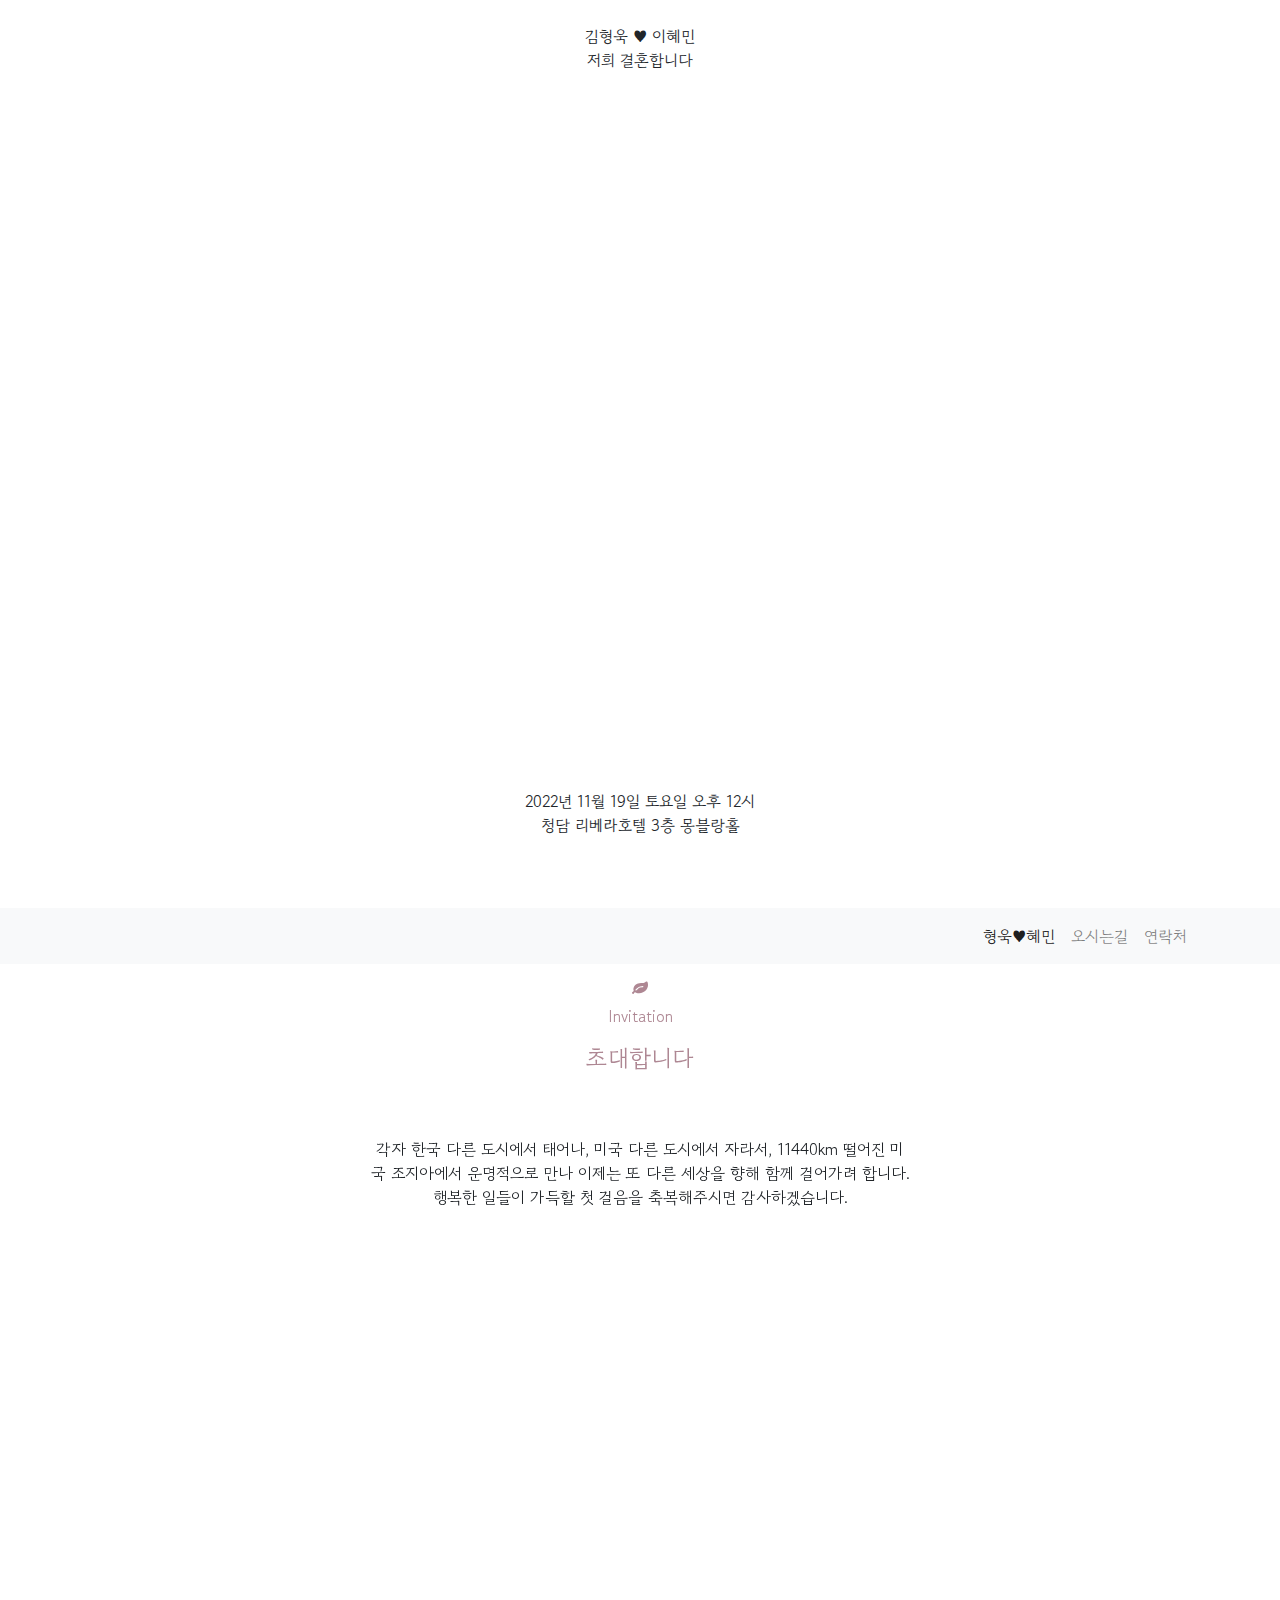
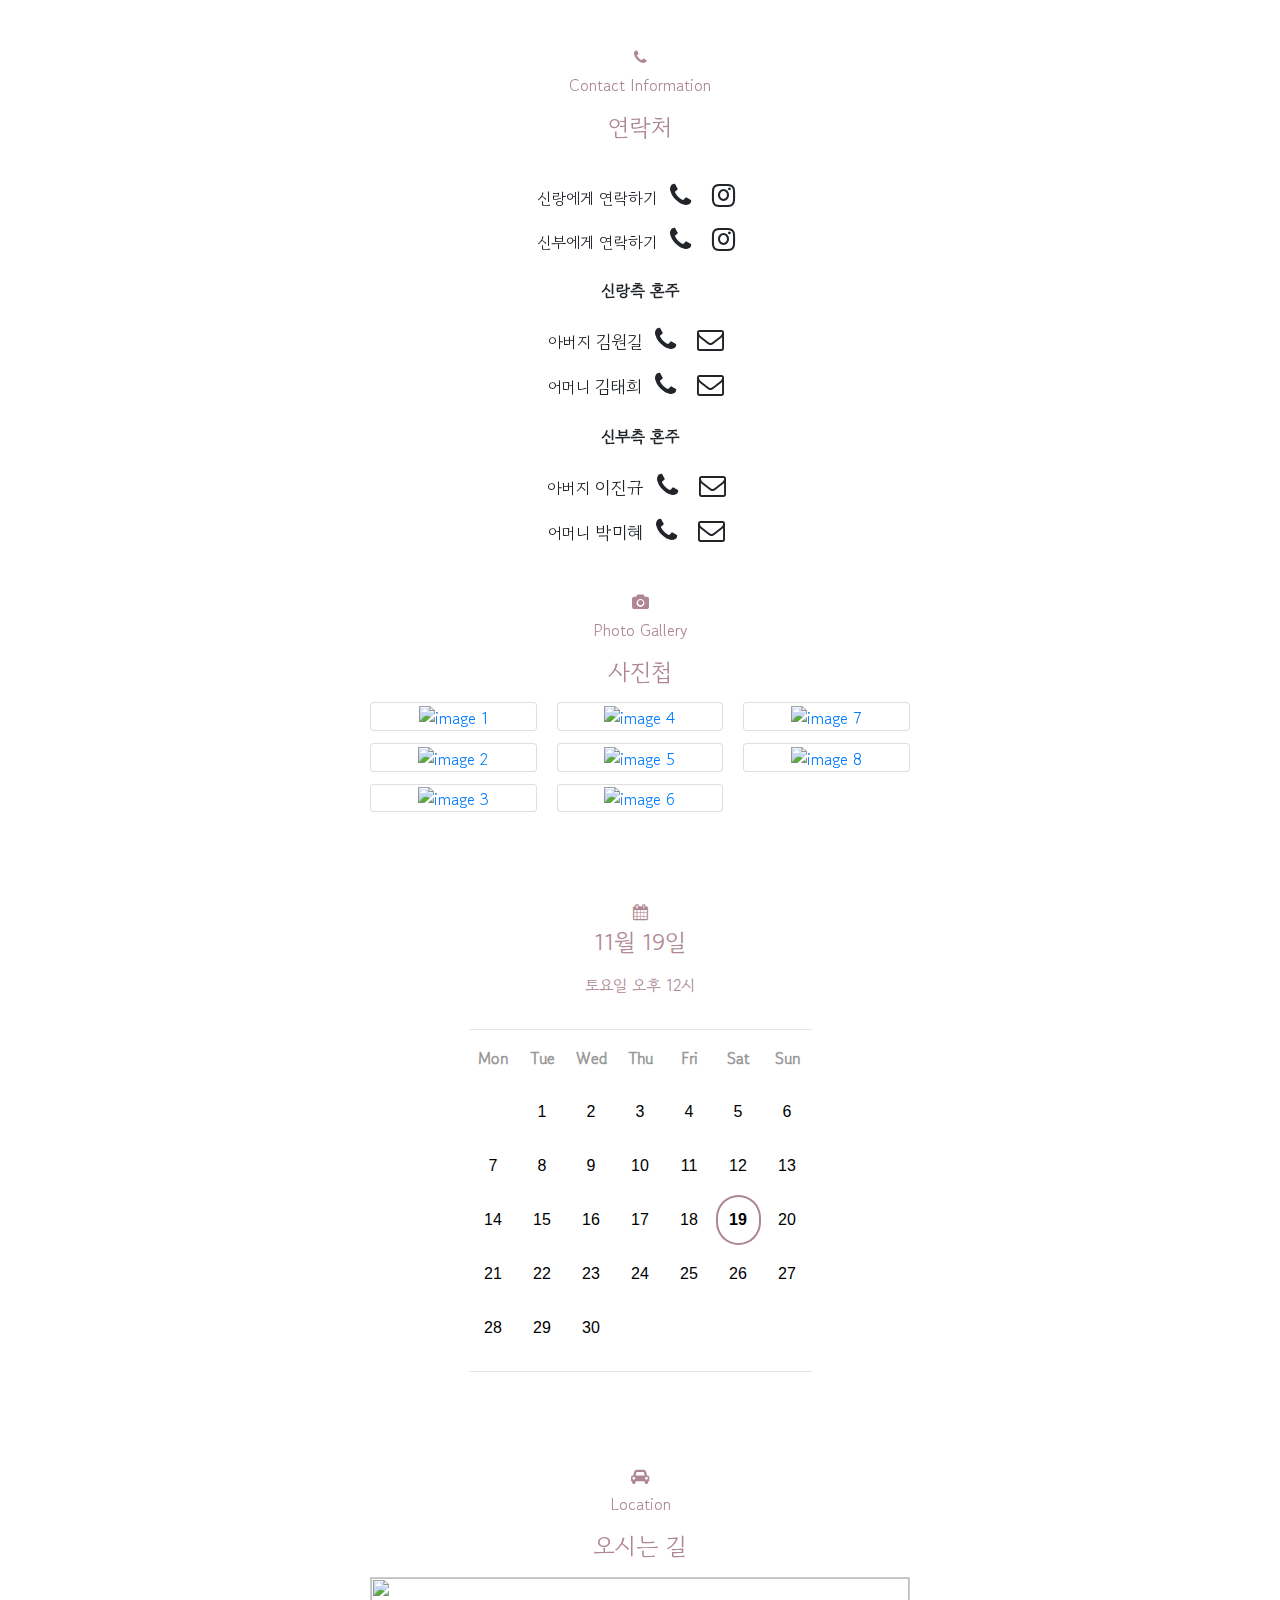
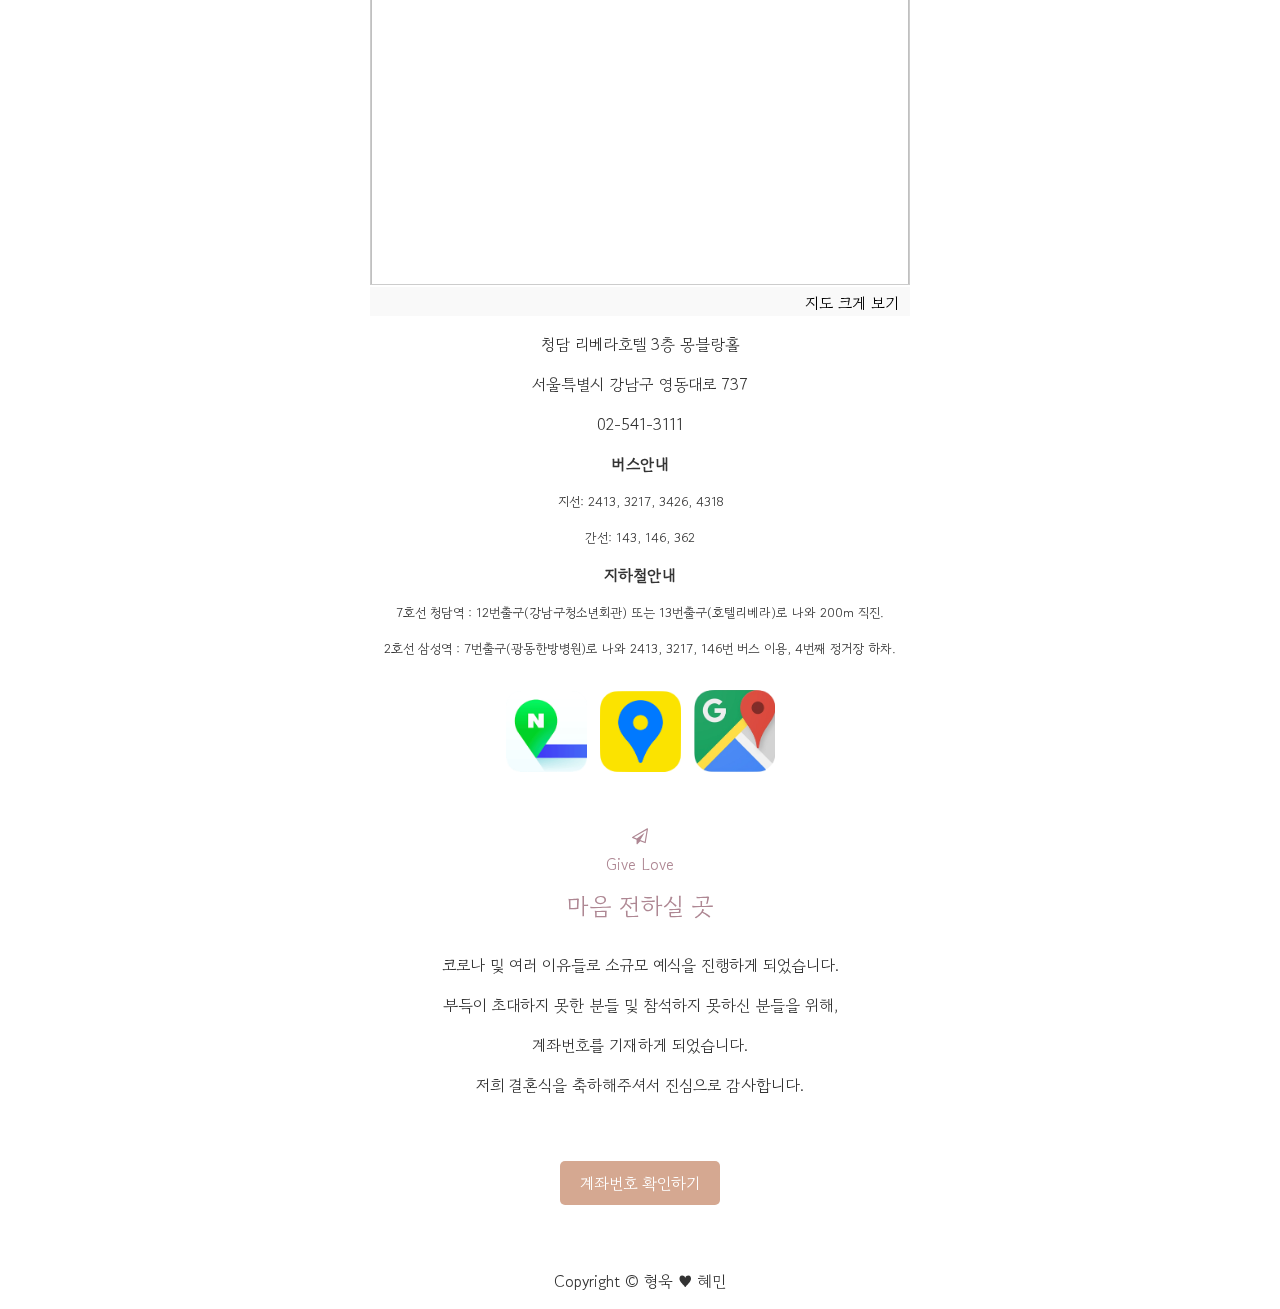
==== index.html @ 79302046 "Change http JQuery to secured JQuery" ====
<!DOCTYPE html>
<html lang="ko">
    <head>
        <meta charset="utf-8" />
        <meta name="viewport" content="width=device-width, initial-scale=1, shrink-to-fit=no" />
        <meta name="description" content="김형욱 이혜민 결혼식에 초대합니다" />
        <meta name="title" content="김형욱 ♥ 이혜민" />
        <title>형욱&혜민 결혼식</title>
        <link rel="stylesheet" href="https://cdn.jsdelivr.net/npm/bootstrap@4.3.1/dist/css/bootstrap.min.css" integrity="sha384-ggOyR0iXCbMQv3Xipma34MD+dH/1fQ784/j6cY/iJTQUOhcWr7x9JvoRxT2MZw1T" crossorigin="anonymous">
        <!-- Favicon-->
        <link rel="icon" type="image/x-icon" href="assets/410.jpg" />
        <!-- Core theme CSS (includes Bootstrap)-->
        <link href="css/styles.css" rel="stylesheet" />
        <link rel="preconnect" href="https://fonts.googleapis.com">
        <link rel="preconnect" href="https://fonts.gstatic.com" crossorigin>
        <link href="https://fonts.googleapis.com/css2?family=Gowun+Dodum&display=swap" rel="stylesheet">  
        <link rel="stylesheet" href="https://cdnjs.cloudflare.com/ajax/libs/font-awesome/4.7.0/css/font-awesome.min.css">  
    </head>
    <body>
        <div class="contentArea">
            <div id="mainPage">

                <div class="mainTextArea" id="top">
                    <div class="container textArea my-4">
                        <div class="row">
                            <div class="col-12">
                            김형욱 ♥ 이혜민
                            </div>
                            <div class="col-12">
                            저희 결혼합니다
                            </div>
                        </div>
                    </div>
                </div>    
                <header class="bg-image-full">

                </header>
                <div class="mainTextArea">
                    <div class="container textArea my-4">
                        <div class="row">
                        <div class="col-12">
                            2022년 11월 19일 토요일 오후 12시
                        </div>
                        <div class="col-12">
                            청담 리베라호텔 3층 몽블랑홀
                        </div>
                        </div>
                    </div>
                </div>

            </div>
            <!-- Content section-->
            <section class="section py-2">
                <div class="navBarArea">
                    <nav class="navbar navbar-right navbar-expand-lg navbar-light bg-light">
                        <div class="container">
                            <button class="navbar-toggler" type="button" data-bs-toggle="collapse" data-bs-target="#navbarSupportedContent" aria-controls="navbarSupportedContent" aria-expanded="false" aria-label="Toggle navigation"><span class="navbar-toggler-icon"></span></button>
                            <div class="collapse navbar-collapse justify-content-end" id="navbarSupportedContent">
                                <ul class="navbar-nav my-auto mb-lg-0">
                                    <li class="nav-item"><a class="nav-link active" aria-current="page" href="#top">형욱♥혜민</a></li>
                                    <li class="nav-item"><a class="nav-link" href="#mapArea">오시는길</a></li>
                                    <li class="nav-item"><a class="nav-link" href="#contact">연락처</a></li>
                                </ul>
                            </div>
                        </div>
                    </nav>
                </div>
                <div class="container my-2">
                    <div class="row justify-content-center">
                        <div class="col-lg-6">
                            <i class="fa fa-leaf title py-2" aria-hidden="true"></i>
                            <p class="title">Invitation</p>
                            <h4 class="title pb-2">초대합니다</h4>
                            <p class="mb-0 py-5">각자 한국 다른 도시에서 태어나, 미국 다른 도시에서 자라서, 11440km 떨어진 미국 조지아에서 운명적으로 만나 이제는 또 다른 세상을 향해 함께 걸어가려 합니다. 행복한 일들이 가득할 첫 걸음을 축복해주시면 감사하겠습니다.</p>
                        </div>
                    </div>
                </div>
            </section>
            <!-- Image element - set the background image for the header in the line below-->
            <div class="py-3 bg-image-full bg-images" style="background-image: url('assets/혜민+형욱-197.jpg')">
                <!-- Put anything you want here! The spacer below with inline CSS is just for demo purposes!-->
                <div style="height: 20rem"></div>
            </div>

            <!-- Content section-->
            <section class="section py-2">
                <div class="container photo-gallery my-2">
                    <div class="row justify-content-center">
                        <div class="col-lg-6" id="contact">
                            <i class="fa fa-phone title py-2" aria-hidden="true"></i>
                            <p class="title">Contact Information</p>
                            <h4 class="title pb-4">연락처</h4>
                            <p class="mb-0 py-2">신랑에게 연락하기 <i class="fa fa-phone px-2" style="font-size:27px;color:#212529"></i> <a href="https://www.instagram.com/hukim93"><i class="fa fa-instagram px-2" style="font-size:27px;color:#212529"></i></a></p>
                            <p class="mb-0 py-2">신부에게 연락하기 <a href="tel:01097455879"><i class="fa fa-phone px-2" style="font-size:27px;color:#212529"></i></a> <a href="https://www.instagram.com/minimin_lee/"><i class="fa fa-instagram px-2" style="font-size:27px;color:#212529"></i></a></p>
                            <p class="mb-0 py-3 parent_title">신랑측 혼주</p>
                            <p class="mb-0 py-2">아버지 <span class="parent">김원길</span> <a href="tel:"><i class="fa fa-phone px-2" style="font-size:27px;color:#212529"></i></a> <a href=""><i class="fa fa-envelope-o px-2" style="font-size:27px;color:#212529"></i></a></p>
                            <p class="mb-0 py-2">어머니 <span class="parent">김태희</span> <a href="tel:"><i class="fa fa-phone px-2" style="font-size:27px;color:#212529"></i></a> <a href=""><i class="fa fa-envelope-o px-2" style="font-size:27px;color:#212529"></i></a></p>
                            <p class="mb-0 py-3 parent_title">신부측 혼주</p>
                            <p class="mb-0 py-2">아버지 <span class="parent">이진규</span> <a href="tel:01085105876"><i class="fa fa-phone px-2" style="font-size:27px;color:#212529"></i></a> <a href="sms:01085105876"><i class="fa fa-envelope-o px-2" style="font-size:27px;color:#212529"></i></a></p>
                            <p class="mb-0 py-2">어머니 <span class="parent">박미혜</span> <a href="tel:01059175879"><i class="fa fa-phone px-2" style="font-size:27px;color:#212529"></i></a> <a href="sms:01059175879"><i class="fa fa-envelope-o px-2" style="font-size:27px;color:#212529"></i></a></p>
                        </div>
                    </div>
                </div>
            </section>

            <!-- Content section-->
            <section class="section py-2">
                <div class="container photo-gallery my-2">
                    <div class="row justify-content-center">
                        <div class="col-lg-6">
                            <i class="fa fa-camera title py-2" aria-hidden="true"></i>
                            <p class="title">Photo Gallery</p>
                            <h4 class="title pb-2">사진첩</h4>
                            <div class="gallery">
                                <a href="photo-gallery.html">
                                <div class="card-columns">
                                    <div class="card">
                                        <img alt="image 1" class="img-fluid" src="assets/혜민+형욱-7.jpg">
                                    </div>
                                    <div class="card">
                                        <img alt="image 2" class="img-fluid" src="assets/혜민+형욱-71.jpg">
                                    </div>
                                    <div class="card">
                                        <img alt="image 3" class="img-fluid" src="assets/혜민+형욱-83.jpg">
                                    </div>
                                    <div class="card">
                                        <img alt="image 4" class="img-fluid" src="assets/혜민+형욱-145.jpg">
                                    </div>
                                    <div class="card">
                                        <img alt="image 5" class="img-fluid" src="assets/혜민+형욱-170.jpg">
                                    </div>
                                    <div class="card">
                                        <img alt="image 6" class="img-fluid" src="assets/혜민+형욱-171.jpg">
                                    </div>
                                    <div class="card">
                                        <img alt="image 7" class="img-fluid" src="assets/혜민+형욱-215.jpg">
                                    </div>
                                    <div class="card">
                                        <img alt="image 8" class="img-fluid" src="assets/231.jpg">
                                    </div>
                                </div>
                                </a>
                                
                            </div>
                        </div>
                    </div>
                </div>
            </section>

            <!-- Calendar section-->
            <section class="calendarArea py-5">
                    <div class="container my-2">
                        <div class="row justify-content-center">
                        <div class="calendar">
                            <i class="fa fa-calendar title py-2" aria-hidden="true"></i>
                            <h4 class="title pb-2">11월 19일</h4>
                            <p class="title">토요일 오후 12시</p>
                            <hr class="calendarLine">
                            <div class="days">
                            <span>Mon</span>
                            <span>Tue</span>
                            <span>Wed</span>
                            <span>Thu</span>
                            <span>Fri</span>
                            <span>Sat</span>
                            <span>Sun</span>
                            </div>
                            <div class="dates">
                                <button>
                                <time>1</time>
                                </button>
                                <button>
                                <time>2</time>
                                </button>
                                <button>
                                <time>3</time>
                                </button>
                                <button>
                                <time>4</time>
                                </button>
                                <button>
                                <time>5</time>
                                </button>
                                <button>
                                <time>6</time>
                                </button>
                                <button>
                                <time>7</time>
                                </button>
                                <button>
                                <time>8</time>
                                </button>
                                <button>
                                <time>9</time>
                                </button>
                                <button>
                                <time>10</time>
                                </button>
                                <button>
                                <time>11</time>
                                </button>
                                <button>
                                <time>12</time>
                                </button>
                                <button>
                                <time>13</time>
                                </button>
                                <button>
                                <time>14</time>
                                </button>
                                <button>
                                <time>15</time>
                                </button>
                                <button>
                                <time>16</time>
                                </button>
                                <button>
                                <time>17</time>
                                </button>
                                <button>
                                <time>18</time>
                                </button>
                                <button  class="today">
                                <time>19</time>
                                </button>
                                <button>
                                <time>20</time>
                                </button>
                                <button>
                                <time>21</time>
                                </button>
                                <button>
                                <time>22</time>
                                </button>
                                <button>
                                <time>23</time>
                                </button>
                                <button>
                                <time>24</time>
                                </button>
                                <button>
                                <time>25</time>
                                </button>
                                <button>
                                <time>26</time>
                                </button>
                                <button>
                                <time>27</time>
                                </button>
                                <button>
                                <time>28</time>
                                </button>
                                <button>
                                <time>29</time>
                                </button>
                                <button>
                                <time>30</time>
                                </button>
                            </div>
                            <hr class="calendarLine">
                        </div>
                        </div>
                    </div>
            </section>
            
            <!-- Content section-->
            <section class="section py-2 ">
                <div class="container my-2">
                    <div class="row justify-content-center">
                        <div class="col-lg-6" id="mapArea">
                            <i class="fa fa-car title py-2" aria-hidden="true"></i>
                            <p class="title">Location</p>
                            <h4 class="title pb-2">오시는 길</h4>
                            <div class="mapdiv">
                                <div style="height: 310px;">
                                    <a href="https://map.kakao.com/?urlX=511992.0&amp;urlY=1117891.0&amp;itemId=10348068&amp;q=%ED%98%B8%ED%85%94%EB%A6%AC%EB%B2%A0%EB%9D%BC%20%EC%B2%AD%EB%8B%B4&amp;srcid=10348068&amp;map_type=TYPE_MAP&amp;from=roughmap" target="_blank">
                                        <img class="map" src="http://t1.daumcdn.net/roughmap/imgmap/24cfe9cd19fd560880abf76f6d8ce341940f4041d22654ddebc75c626746fe95">
                                    </a>
                                </div>
                                <div style="overflow: hidden; padding: 7px 11px; background-color: rgb(249, 249, 249);">
                                    <div style="float: right; position: relative; top: 1px;">
                                        <span style="width: 1px;padding: 0;margin: 0 8px 0 9px;height: 11px;vertical-align: top;position: relative;top: 2px;float: left;"></span>
                                        <a target="_blank" href="https://map.kakao.com/?from=roughmap&amp;eName=%ED%98%B8%ED%85%94%EB%A6%AC%EB%B2%A0%EB%9D%BC%20%EC%B2%AD%EB%8B%B4&amp;eX=511992.0&amp;eY=1117891.0" style="float:left;height:15px;padding-top:1px;line-height:15px;color:#000;text-decoration: none;">
                                            지도 크게 보기
                                        </a>
                                    </div>
                                </div>
                                <div class="transportationArea py-3">
                                    <p>청담 리베라호텔 3층 몽블랑홀</p>
                                    <p>서울특별시 강남구 영동대로 737</p>
                                    <p>02-541-3111</p>

                                    <p class="transportationTitle">버스안내</p>
                                    <p class="transportation">지선: 2413, 3217, 3426, 4318</p>
                                    <p class="transportation">간선: 143, 146, 362</p>
                                    
                                    <p class="transportationTitle">지하철안내</p>
                                    <p class="transportation">7호선 청담역 : 12번출구(강남구청소년회관) 또는 13번출구(호텔리베라)로 나와 200m 직진.</p>
                                    <p class="transportation">2호선 삼성역 : 7번출구(광동한방병원)로 나와 2413, 3217, 146번 버스 이용, 4번째 정거장 하차.</p>
                                </div>
                                <div class="maplinks pb-5">
                                    <a href="https://naver.me/GZAjSd5X">
                                        <img alt="naver-map" class="map-icon" src="assets/naverIcon.png">
                                    </a>
                                    <a href="http://kko.to/m9m5PxoK9">
                                        <img alt="kakao-map" class="map-icon" src="assets/kakaoIcon.png">
                                    </a>
                                    <a href="https://goo.gl/maps/YvJw9wVMfne46gWM7">
                                        <img alt="google-map" class="map-icon" src="assets/googleIcon.png">
                                    </a>
                                </div>

                                <div class="col-lg-12">
                                    <i class="fa fa-send-o title py-2" aria-hidden="true"></i>
                                    <p class="title">Give Love</p>
                                    <h4 class="title pb-4">마음 전하실 곳</h4>
                                    <p>코로나 및 여러 이유들로 소규모 예식을 진행하게 되었습니다.</p>
                                    <p>부득이 초대하지 못한 분들 및 참석하지 못하신 분들을 위해,</p>
                                    <p>계좌번호를 기재하게 되었습니다.</p>
                                    <p>저희 결혼식을 축하해주셔서 진심으로 감사합니다.</p>
                                    <button class="sendButton my-5" id="btn_toggle">계좌번호 확인하기</button>
                                    <div class="accounts py-3" id="divToggle" style="display: none;">
                                        <p>신랑 신부측</p>
                                        <p>농협 3020642167271 이혜민 <button onclick="copyFunction1()" class="copy">복사하기</button></p>
                                        <p>신랑측 부모님</p>
                                        <p>은행 123458790 김태희 <button onclick="copyFunction2()" class="copy">복사하기</button></p>
                                        <p>신부측 부모님</p>
                                        <p>농협 3565917591703 이진규 (박미혜) <button onclick="copyFunction3()" class="copy">복사하기</button></p>
                                    </div>
                                    <div class="footer">
                                        <p class="m-0 text-center py-3">Copyright &copy; 형욱 ♥ 혜민 </p>
                                    </div>
                                </div>
                            </div>
                        </div>
                    </div>
                </div>


            </section>
        <!-- Bootstrap core JS-->
        <script src="https://cdn.jsdelivr.net/npm/bootstrap@5.1.3/dist/js/bootstrap.bundle.min.js"></script>
        <script type="text/javascript" src="https://ajax.googleapis.com/ajax/libs/jquery/1.7.1/jquery.min.js"></script>
        <!-- Core theme JS-->
        <script src="js/scripts.js"></script>
    </body>
</html>
---- css/styles.css ----
body{
    font-family: 'Gowun Dodum', sans-serif;
}

header {
    background-image: url('../assets/혜민+형욱-182.jpg');
    background-repeat: no-repeat;
    background-position: center;
    background-size: cover;
    height: 70vh;
}

.bg-images{
    background-repeat: no-repeat;
    background-position: center;
    background-size: contain;
}

.navbar {
    width: 100%;
    position: sticky;
    top: 0px;
}

.mainTextArea {
    width: 100%;
    height: 15vh;
    background-color: white;
    text-align: center;
    overflow: auto;
}

.section{
    text-align: center;
    position: relative;
}

.title{
    color:#AE8793;
    text-align: center;
}

.calendar{
    display:inline-grid;
    justify-content:center;
    align-items:center;
    background:#fff;
    border-radius:5px;
    margin-right: 5%;
    margin-left: 5%;
}

.calendarLine{
    width: 100%;;
}

.month{
    display:flex;
    justify-content:space-between;
    align-items:center;
    margin-bottom:20px;
    font-weight:300;
    
}

.days{
    display: grid;
    justify-content:center;
    align-items:center;
    grid-template-columns: repeat(7, 1fr);
    color:#999;
    font-weight:600;
    margin-bottom:15px;
    
}

.days span{
      justify-self:center;
      align-self:center;
      text-align:center;
      width: 5vh;
}

.dates{
    display:grid;
    grid-template-columns: repeat(7, 1fr);
}

.dates button{
    width: 5vh;
    outline:0;
    border:0;
    background:transparent;
    font-family: 'Montserrat', sans-serif;
    justify-self:center;
    align-self:center;
    height:50px;
    border-radius:50px;
    margin:2px;
    transition-duration:.2s;        
}

.dates button:first-child{
    grid-column:2;
}

.today{
    box-shadow:inset 0px 0px 0px 2px #ae8793;
    font-weight:600;
}

.mapdiv{
    font-weight:400; 
    width:100%; 
    height:342px; 
    color:#333; 
}

.map{
    width:100%; 
    height: 308px; 
    border:1px solid #ccc;
}

.transportationTitle{
    font-weight: 600;
}

.transportation{
    font-size: small;
}

.map-icon{
    width: 15%;
    height: auto;
    margin-left: 4px;
    margin-right:4px;
}

.parent_title{
    font-weight: 600;
}
.parent{
    font-size: 18px !important;
}

.sendButton{
    padding: 10px 20px;
    border: 0px;
    border-radius: 5px;
    background: rgb(213, 168, 145);
    display: inline-block;
    color: rgb(255, 255, 255);
    text-align: center;
}

.copy{
    padding: 5px 10px;
    font-size: 0.7rem;
    border: 0px;
    border-radius: 5px;
    background: rgb(206, 206, 206);
    display: inline-block;
    color: rgb(255, 255, 255);
    text-align: left;
}
.footer {
    bottom: 0;
    width: 100%;
    height: 1rem; 
    color: #333;
} 

@media only screen and (max-width: 400px) {
    .nav-item {
        font-size: 0.9rem;
    }
}

@media only screen and (max-width: 576px) {
    .card-columns {
        column-count: 1;
    }
}

@media only screen and (max-width:992px) {
    .card-columns {
        column-count: 2;
    }
}
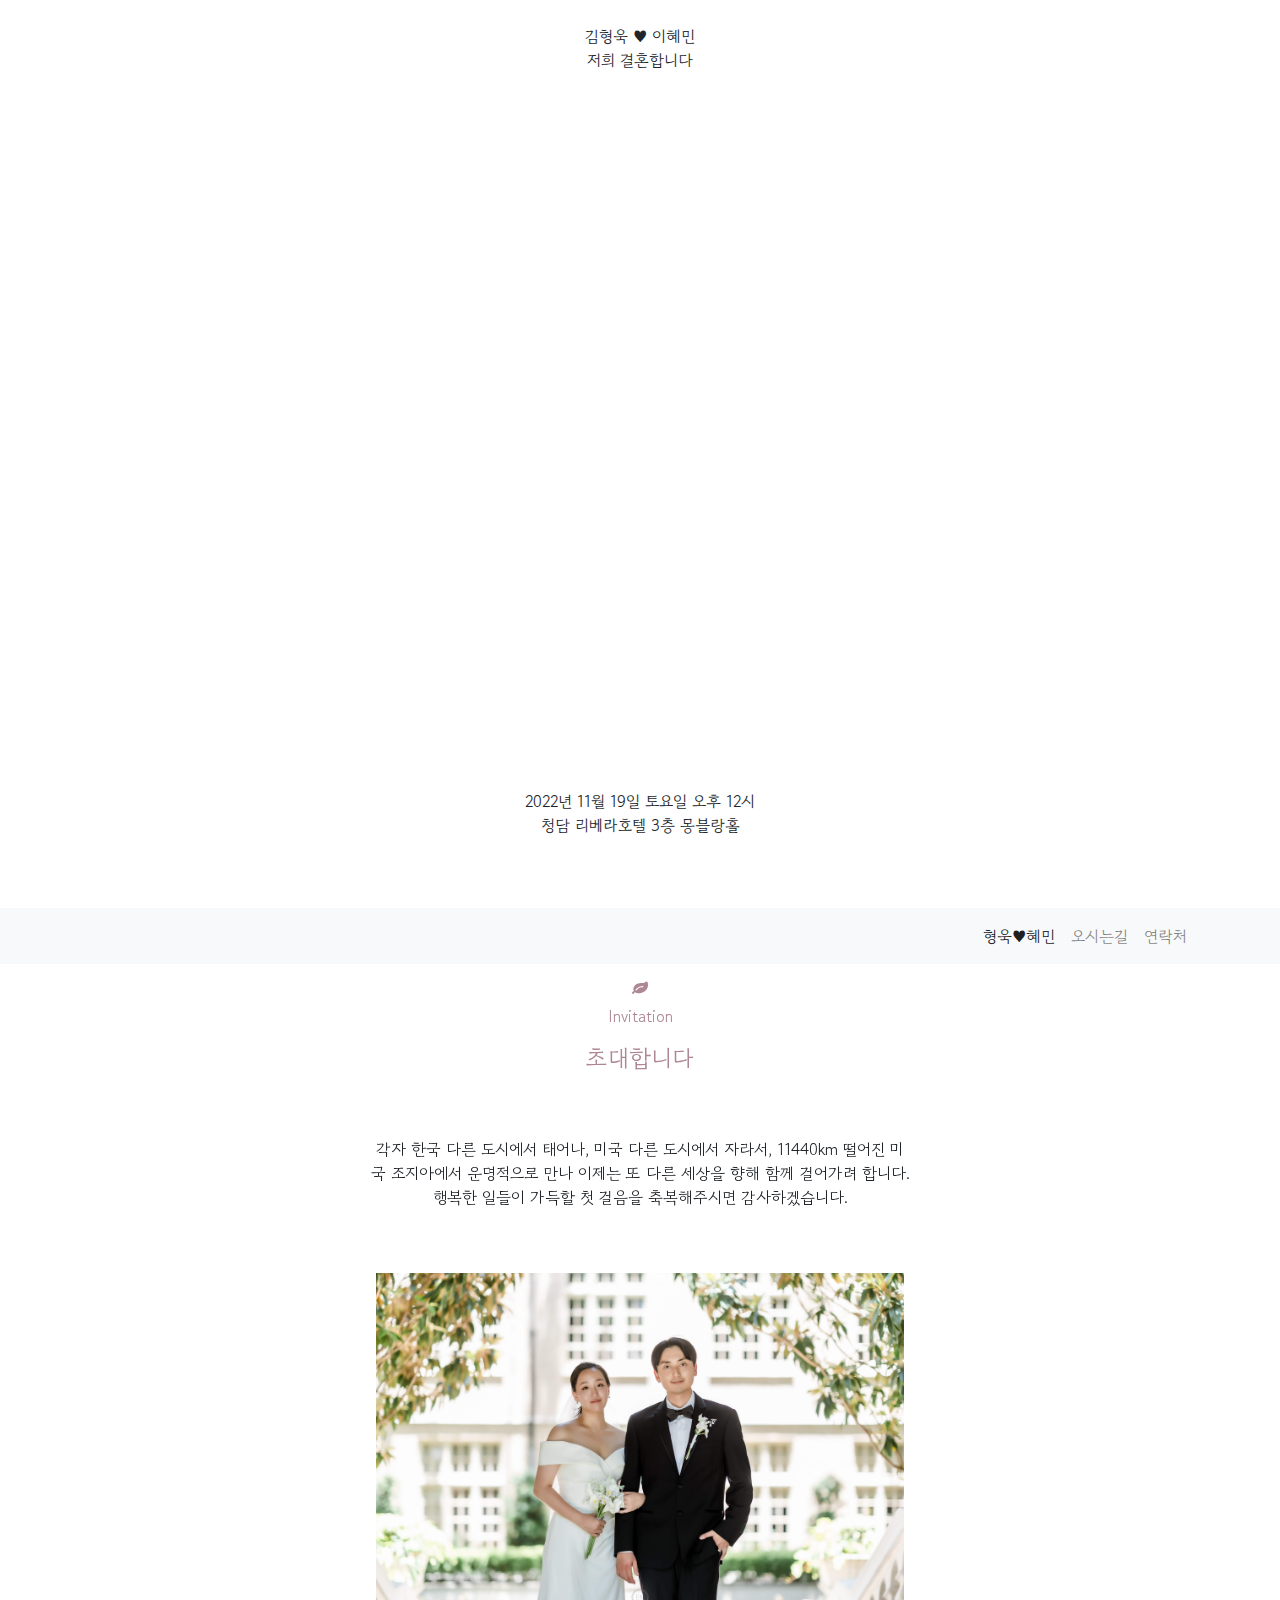
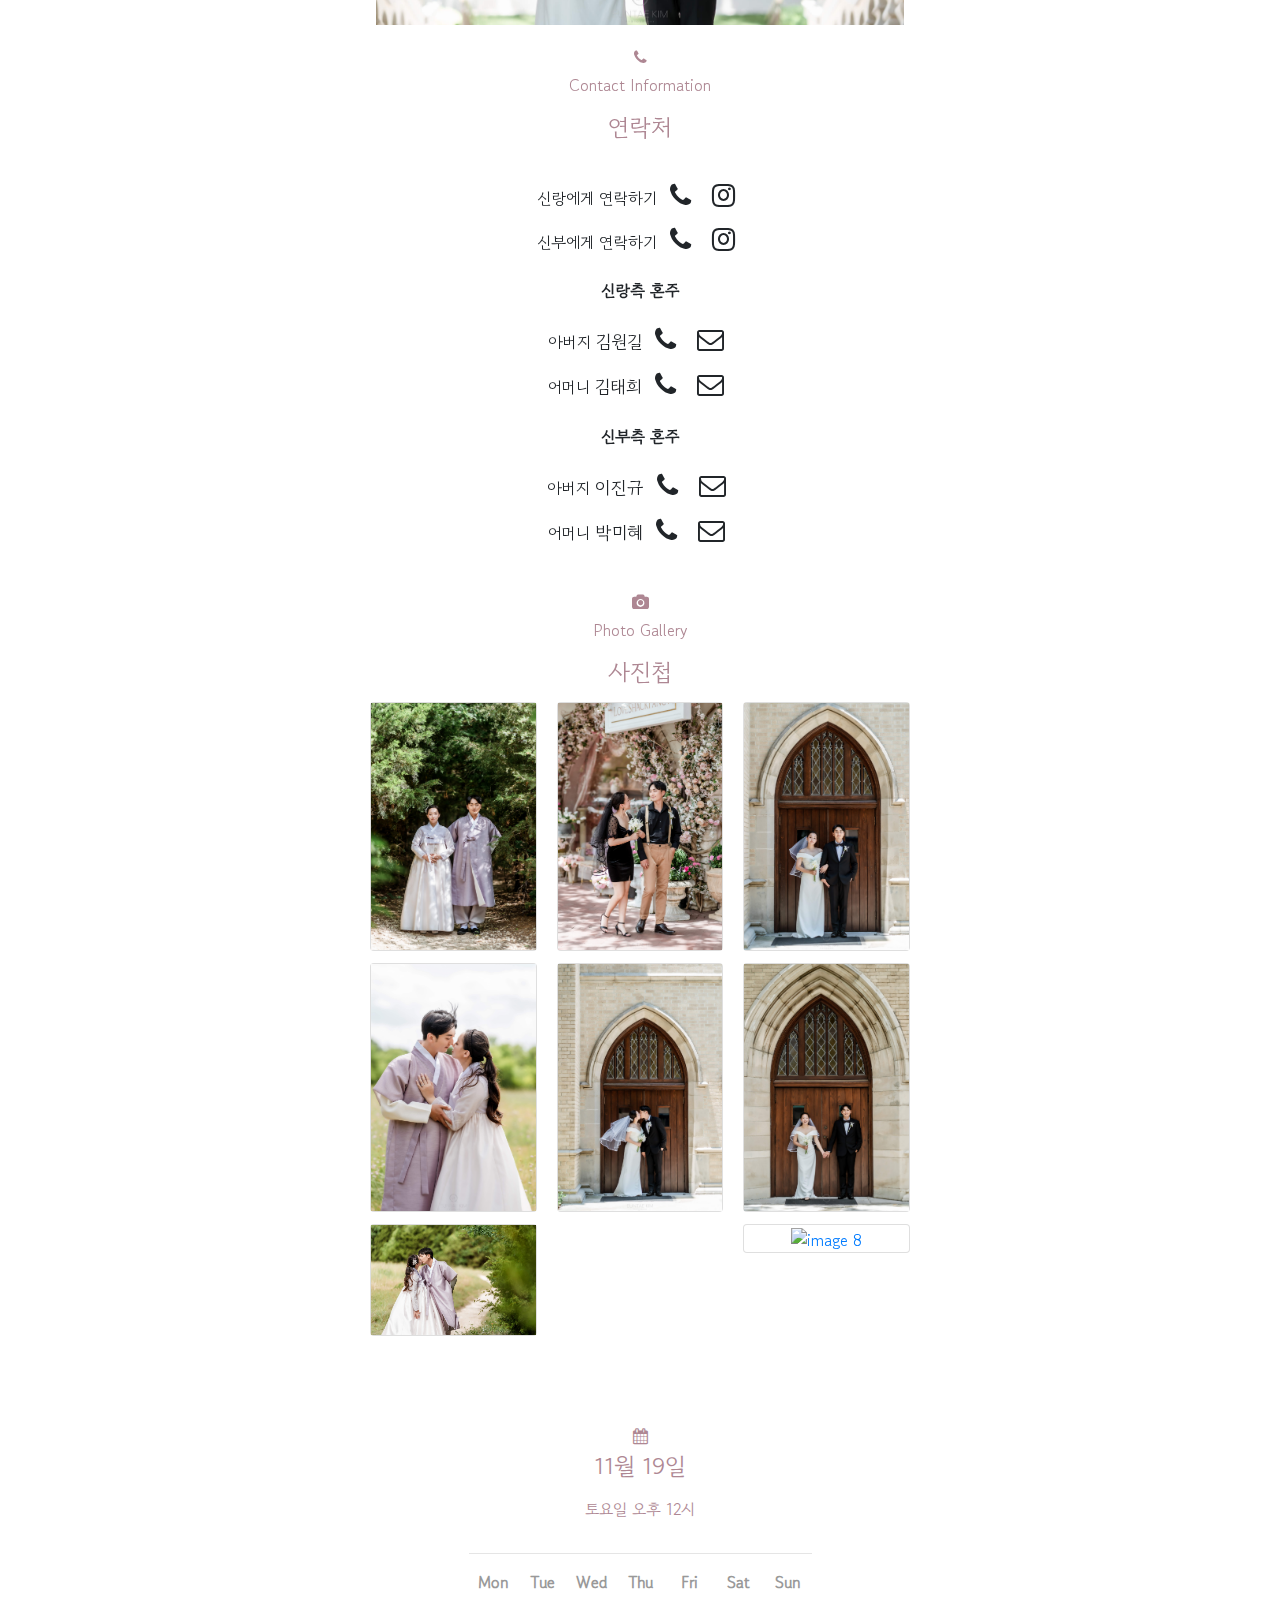
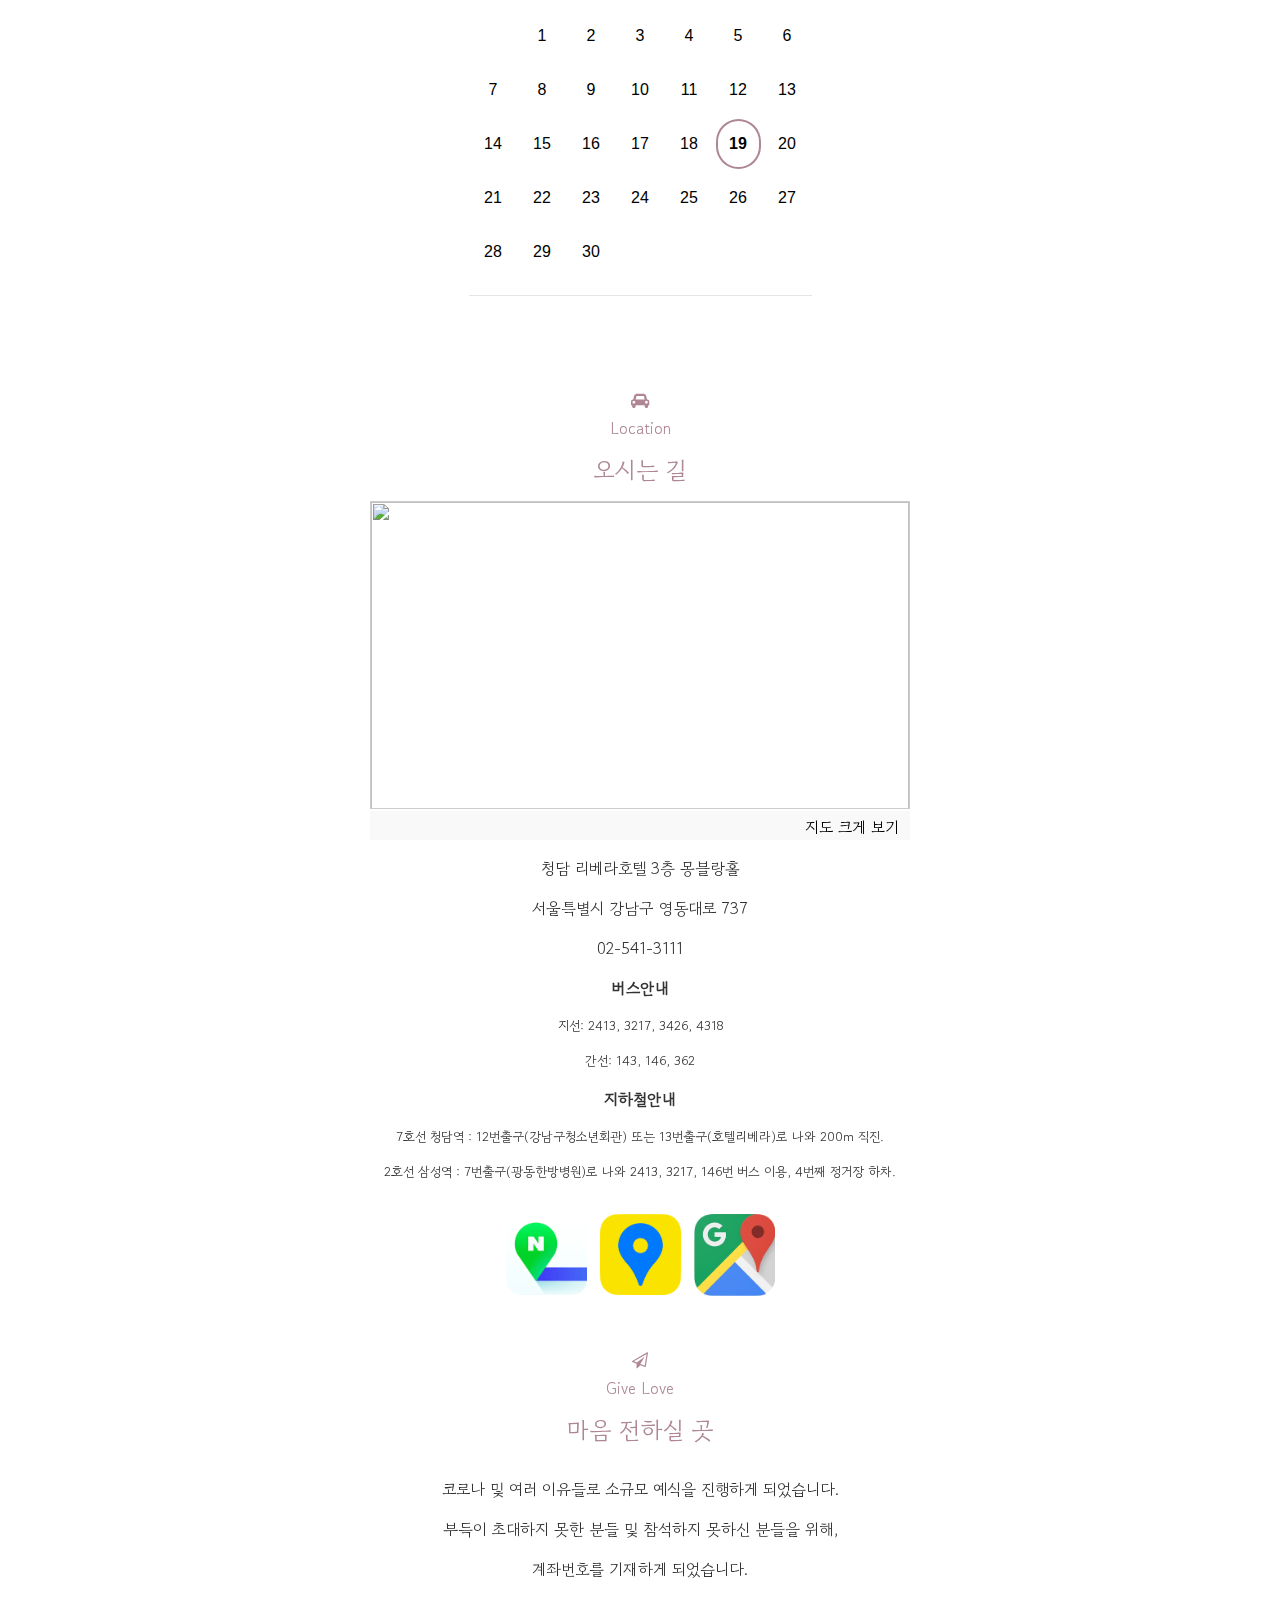
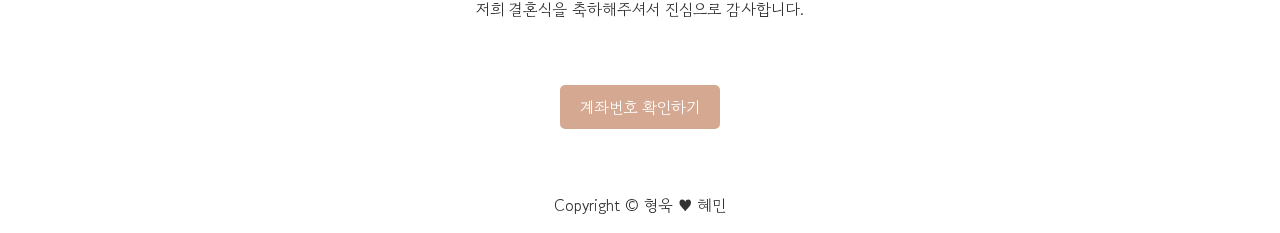
==== commit ce88307c: "add Hyung phone number" ====
--- a/index.html
+++ b/index.html
@@ -90,7 +90,7 @@
                             <i class="fa fa-phone title py-2" aria-hidden="true"></i>
                             <p class="title">Contact Information</p>
                             <h4 class="title pb-4">연락처</h4>
-                            <p class="mb-0 py-2">신랑에게 연락하기 <i class="fa fa-phone px-2" style="font-size:27px;color:#212529"></i> <a href="https://www.instagram.com/hukim93"><i class="fa fa-instagram px-2" style="font-size:27px;color:#212529"></i></a></p>
+                            <p class="mb-0 py-2">신랑에게 연락하기 <a href="tel:7132541715"><i class="fa fa-phone px-2" style="font-size:27px;color:#212529"></i></a> <a href="https://www.instagram.com/hukim93"><i class="fa fa-instagram px-2" style="font-size:27px;color:#212529"></i></a></p>
                             <p class="mb-0 py-2">신부에게 연락하기 <a href="tel:01097455879"><i class="fa fa-phone px-2" style="font-size:27px;color:#212529"></i></a> <a href="https://www.instagram.com/minimin_lee/"><i class="fa fa-instagram px-2" style="font-size:27px;color:#212529"></i></a></p>
                             <p class="mb-0 py-3 parent_title">신랑측 혼주</p>
                             <p class="mb-0 py-2">아버지 <span class="parent">김원길</span> <a href="tel:"><i class="fa fa-phone px-2" style="font-size:27px;color:#212529"></i></a> <a href=""><i class="fa fa-envelope-o px-2" style="font-size:27px;color:#212529"></i></a></p>
--- a/css/styles.css
+++ b/css/styles.css
@@ -117,7 +117,7 @@
 }
 
 .map{
-    width:100%; 
+    width:100%;
     height: 308px; 
     border:1px solid #ccc;
 }
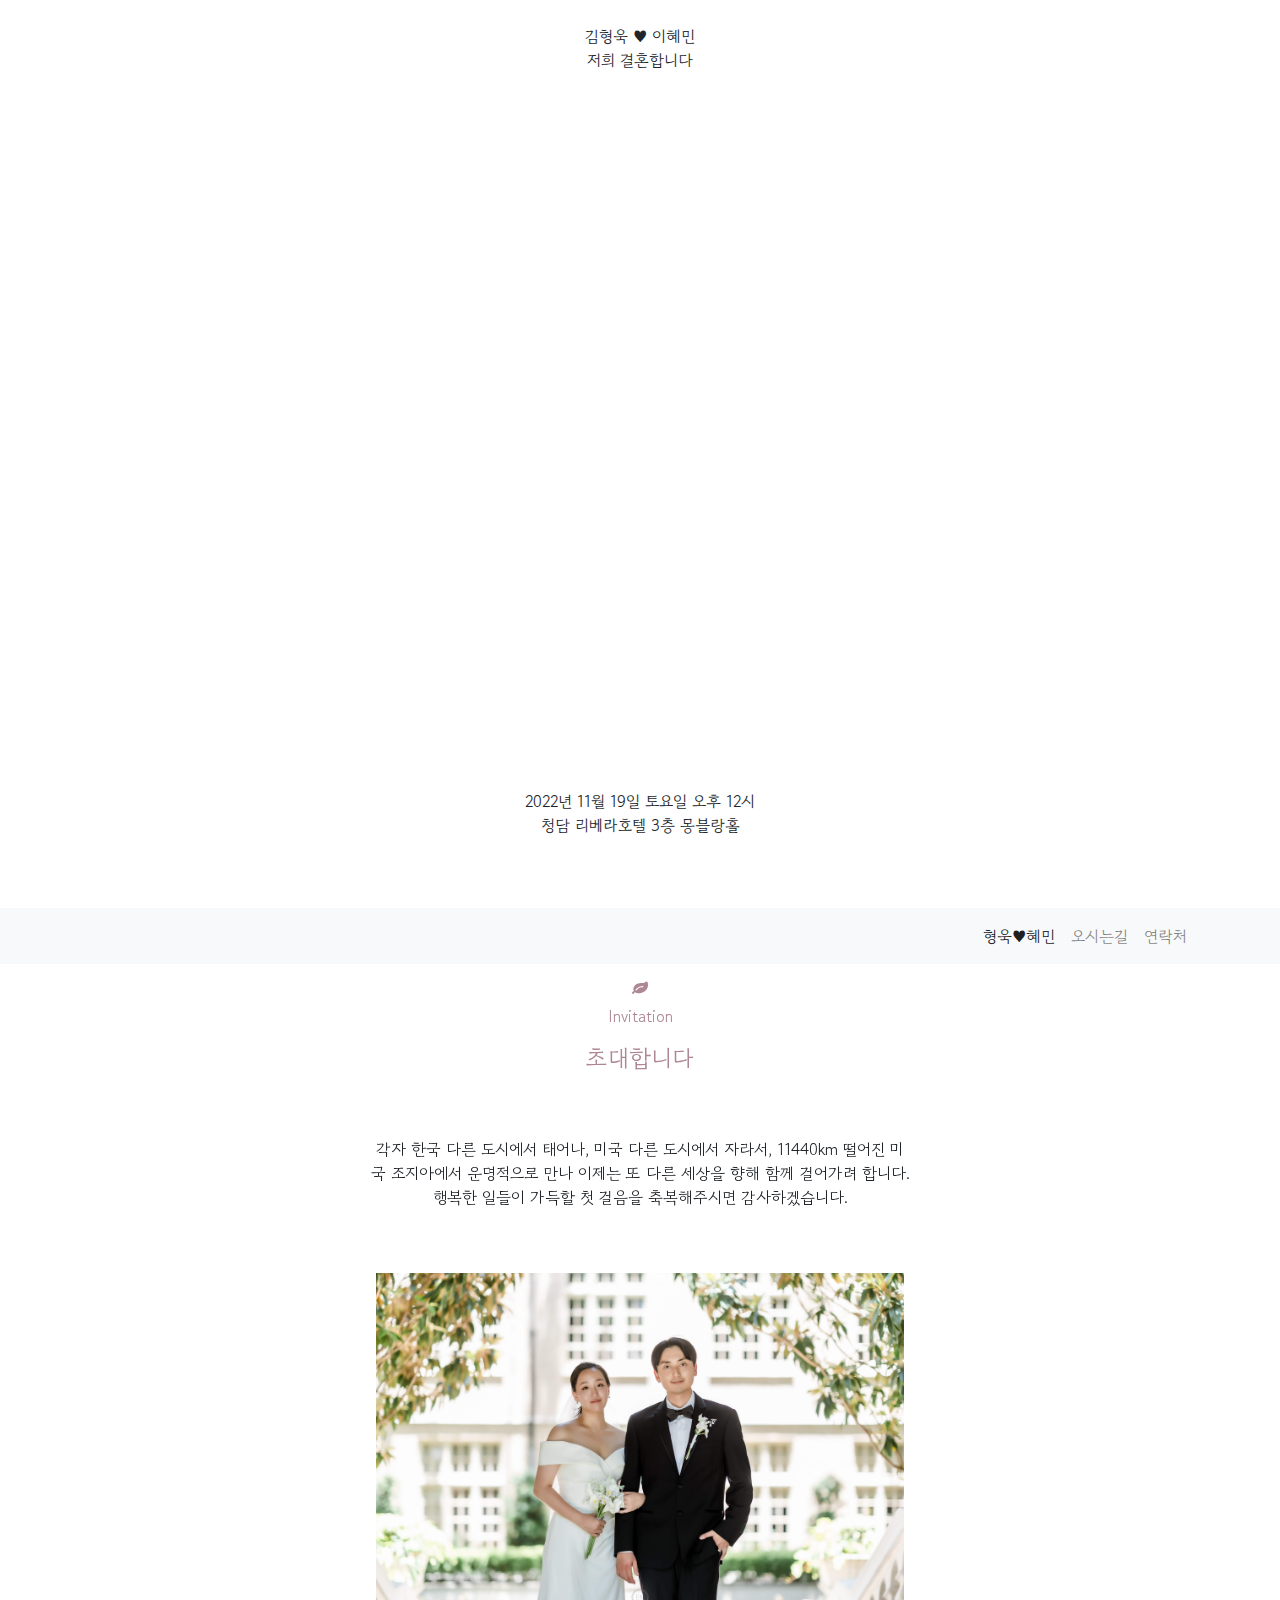
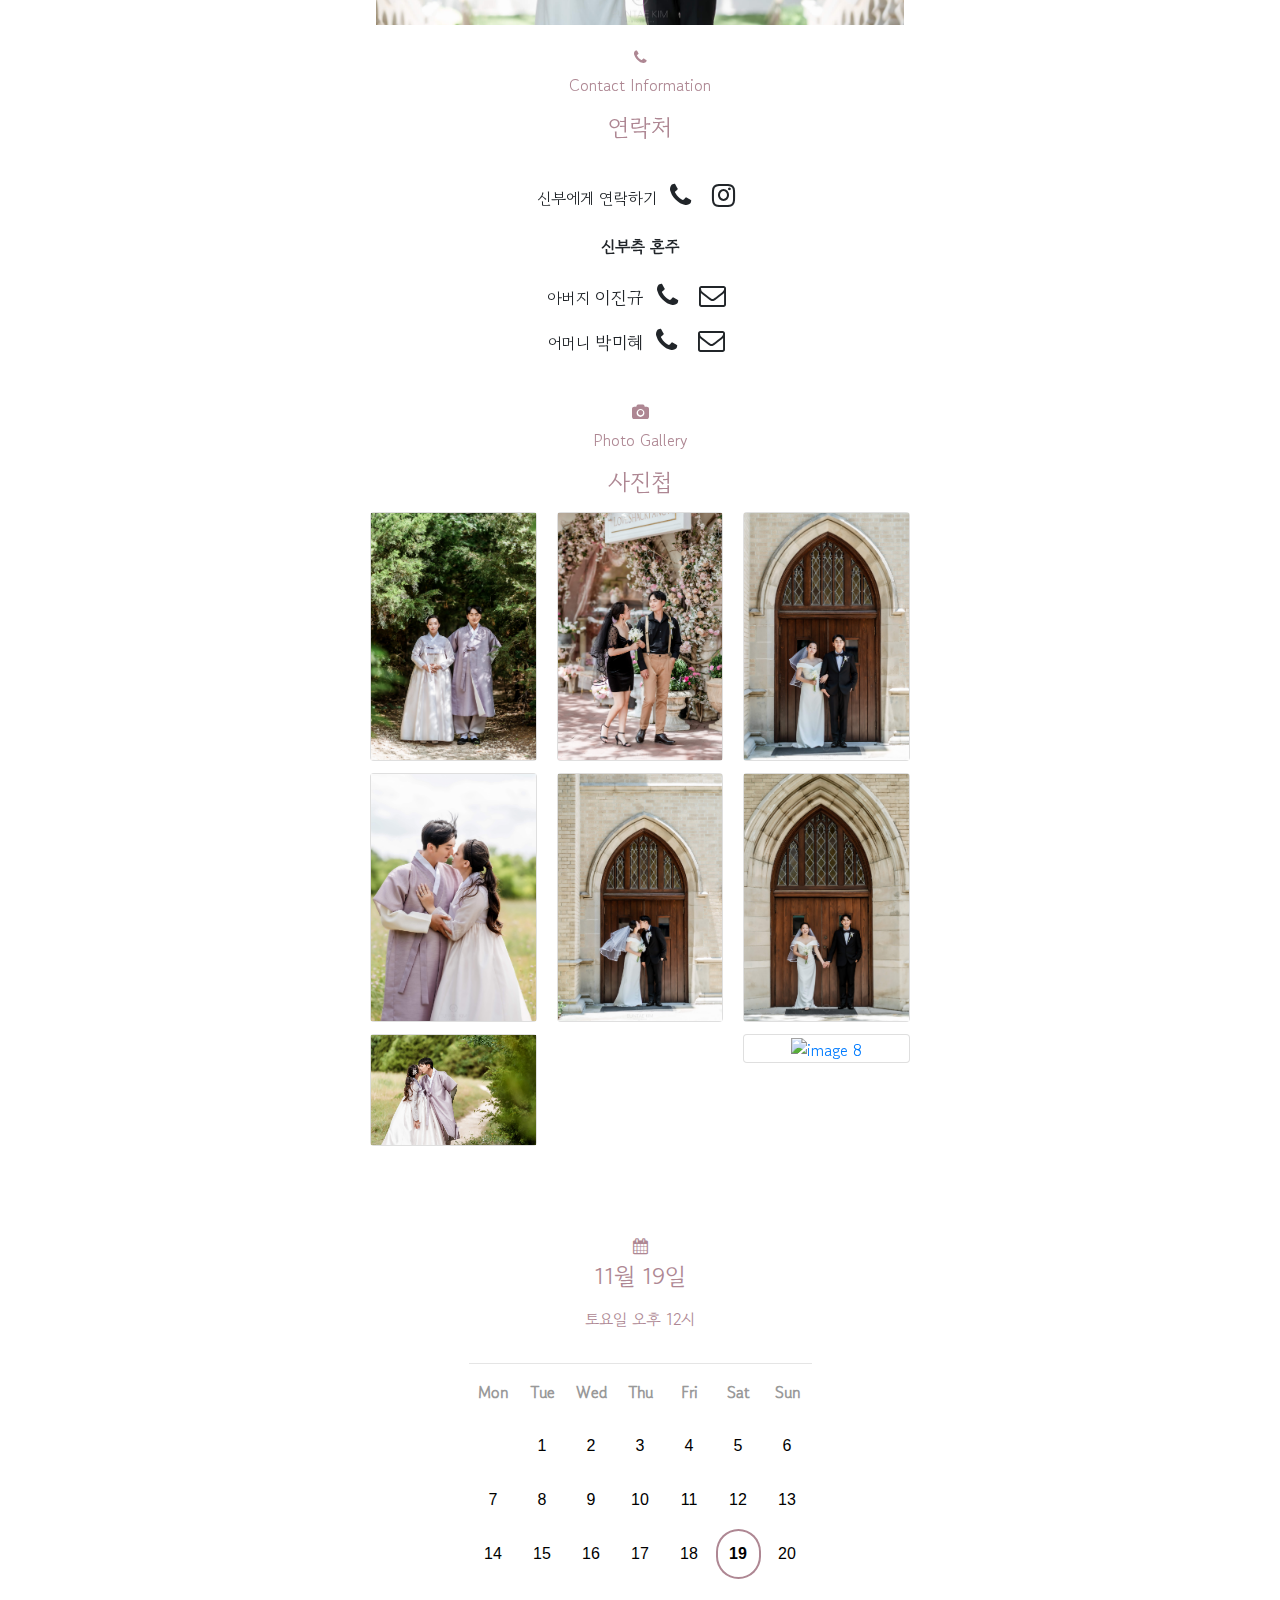
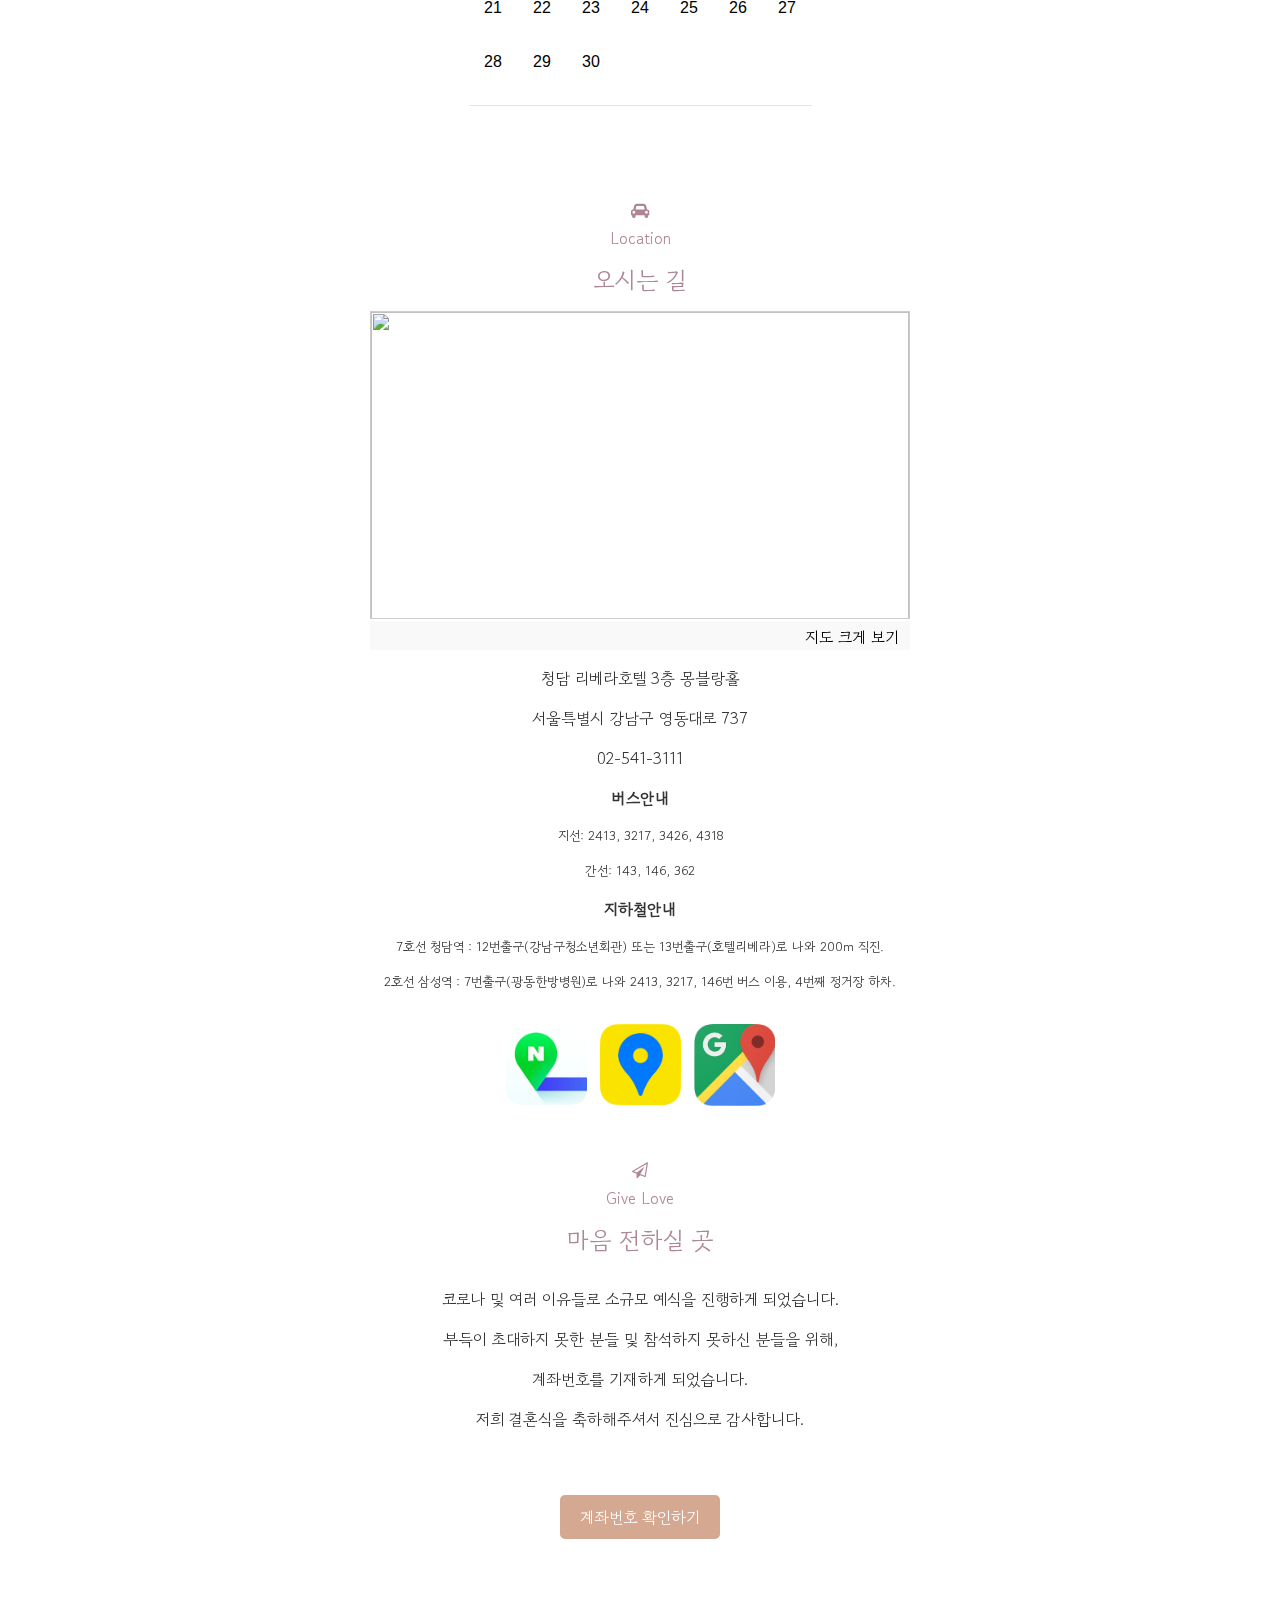
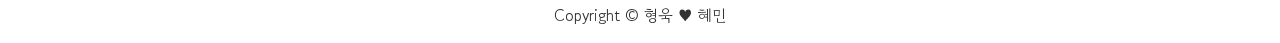
==== commit e8d9ffc3: "Edit details" ====
--- a/index.html
+++ b/index.html
@@ -3,8 +3,8 @@
     <head>
         <meta charset="utf-8" />
         <meta name="viewport" content="width=device-width, initial-scale=1, shrink-to-fit=no" />
-        <meta name="description" content="김형욱 이혜민 결혼식에 초대합니다" />
-        <meta name="title" content="김형욱 ♥ 이혜민" />
+        <meta name="og:description" content="김형욱 이혜민 결혼식에 초대합니다" />
+        <meta name="og:title" content="김형욱 ♥ 이혜민" />
         <title>형욱&혜민 결혼식</title>
         <link rel="stylesheet" href="https://cdn.jsdelivr.net/npm/bootstrap@4.3.1/dist/css/bootstrap.min.css" integrity="sha384-ggOyR0iXCbMQv3Xipma34MD+dH/1fQ784/j6cY/iJTQUOhcWr7x9JvoRxT2MZw1T" crossorigin="anonymous">
         <!-- Favicon-->
@@ -90,11 +90,7 @@
                             <i class="fa fa-phone title py-2" aria-hidden="true"></i>
                             <p class="title">Contact Information</p>
                             <h4 class="title pb-4">연락처</h4>
-                            <p class="mb-0 py-2">신랑에게 연락하기 <a href="tel:7132541715"><i class="fa fa-phone px-2" style="font-size:27px;color:#212529"></i></a> <a href="https://www.instagram.com/hukim93"><i class="fa fa-instagram px-2" style="font-size:27px;color:#212529"></i></a></p>
                             <p class="mb-0 py-2">신부에게 연락하기 <a href="tel:01097455879"><i class="fa fa-phone px-2" style="font-size:27px;color:#212529"></i></a> <a href="https://www.instagram.com/minimin_lee/"><i class="fa fa-instagram px-2" style="font-size:27px;color:#212529"></i></a></p>
-                            <p class="mb-0 py-3 parent_title">신랑측 혼주</p>
-                            <p class="mb-0 py-2">아버지 <span class="parent">김원길</span> <a href="tel:"><i class="fa fa-phone px-2" style="font-size:27px;color:#212529"></i></a> <a href=""><i class="fa fa-envelope-o px-2" style="font-size:27px;color:#212529"></i></a></p>
-                            <p class="mb-0 py-2">어머니 <span class="parent">김태희</span> <a href="tel:"><i class="fa fa-phone px-2" style="font-size:27px;color:#212529"></i></a> <a href=""><i class="fa fa-envelope-o px-2" style="font-size:27px;color:#212529"></i></a></p>
                             <p class="mb-0 py-3 parent_title">신부측 혼주</p>
                             <p class="mb-0 py-2">아버지 <span class="parent">이진규</span> <a href="tel:01085105876"><i class="fa fa-phone px-2" style="font-size:27px;color:#212529"></i></a> <a href="sms:01085105876"><i class="fa fa-envelope-o px-2" style="font-size:27px;color:#212529"></i></a></p>
                             <p class="mb-0 py-2">어머니 <span class="parent">박미혜</span> <a href="tel:01059175879"><i class="fa fa-phone px-2" style="font-size:27px;color:#212529"></i></a> <a href="sms:01059175879"><i class="fa fa-envelope-o px-2" style="font-size:27px;color:#212529"></i></a></p>
@@ -320,10 +316,8 @@
                                     <p>저희 결혼식을 축하해주셔서 진심으로 감사합니다.</p>
                                     <button class="sendButton my-5" id="btn_toggle">계좌번호 확인하기</button>
                                     <div class="accounts py-3" id="divToggle" style="display: none;">
-                                        <p>신랑 신부측</p>
+                                        <p>신부측</p>
                                         <p>농협 3020642167271 이혜민 <button onclick="copyFunction1()" class="copy">복사하기</button></p>
-                                        <p>신랑측 부모님</p>
-                                        <p>은행 123458790 김태희 <button onclick="copyFunction2()" class="copy">복사하기</button></p>
                                         <p>신부측 부모님</p>
                                         <p>농협 3565917591703 이진규 (박미혜) <button onclick="copyFunction3()" class="copy">복사하기</button></p>
                                     </div>
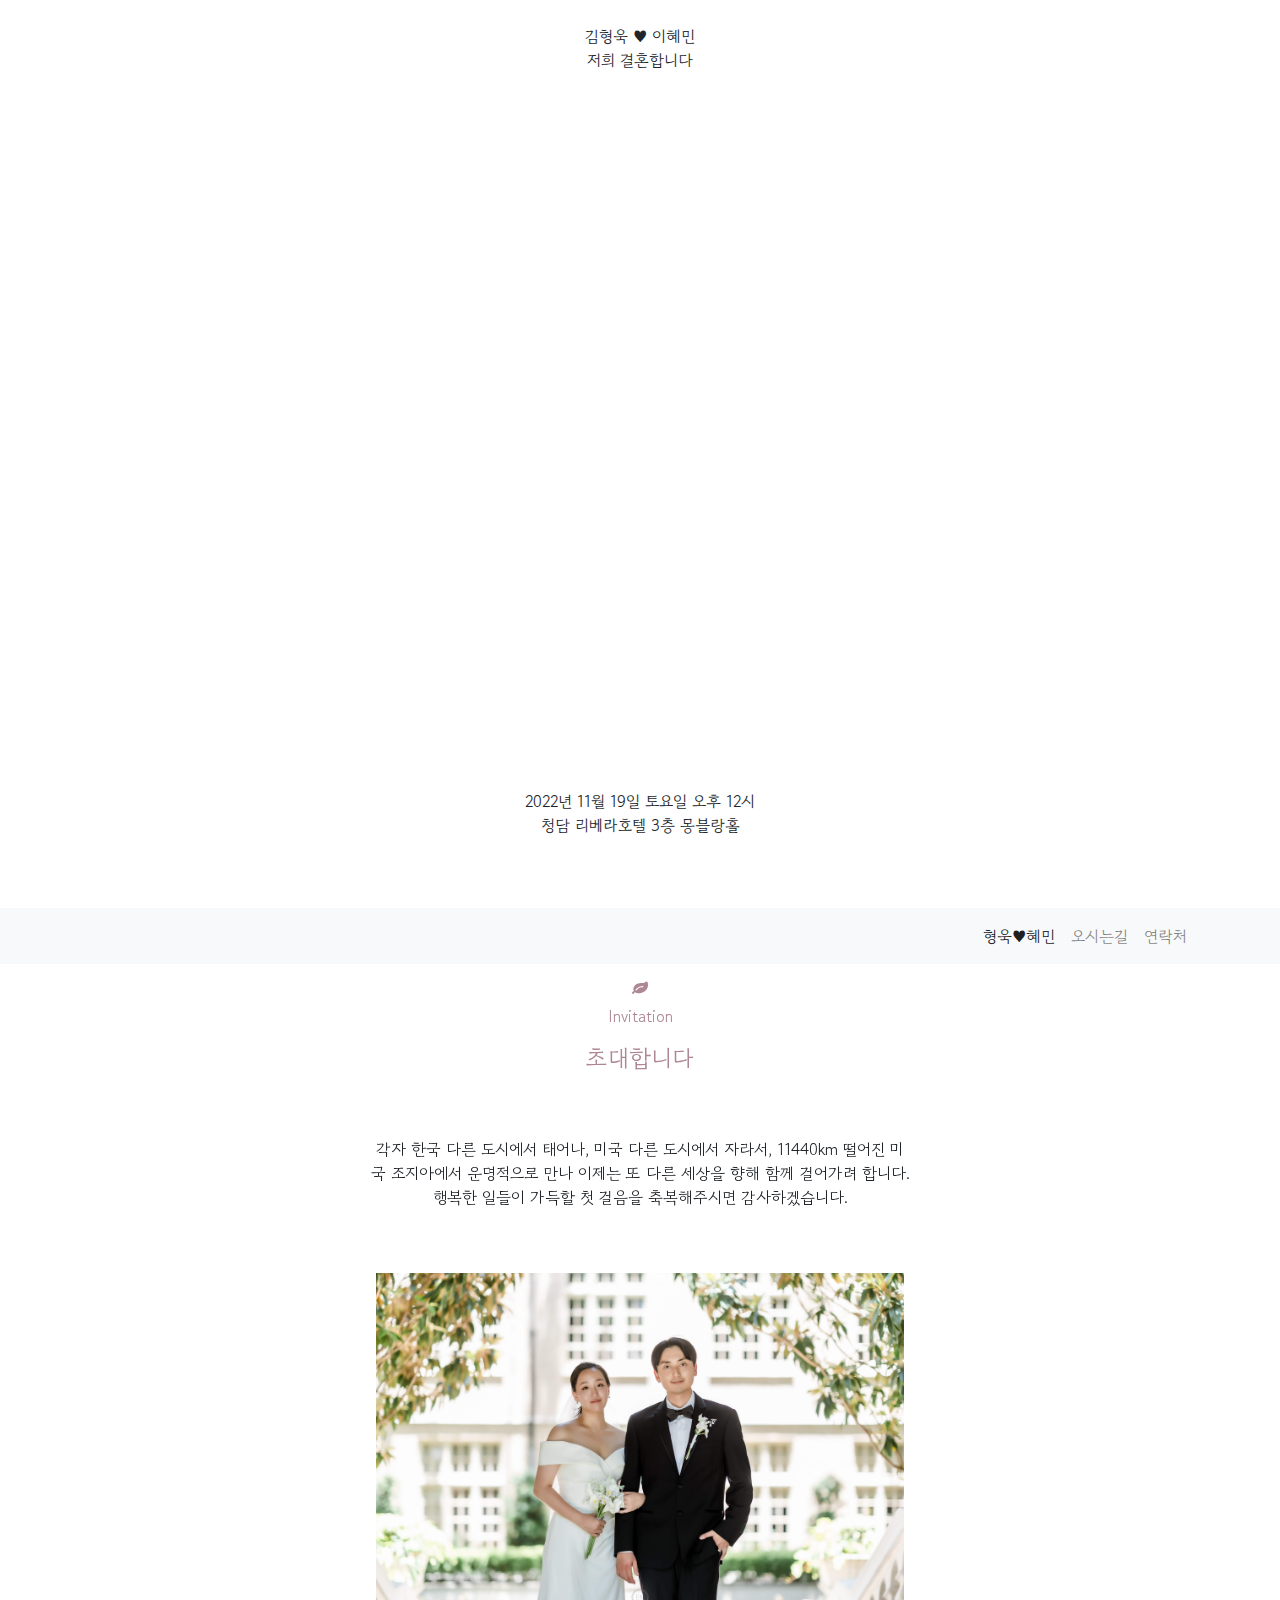
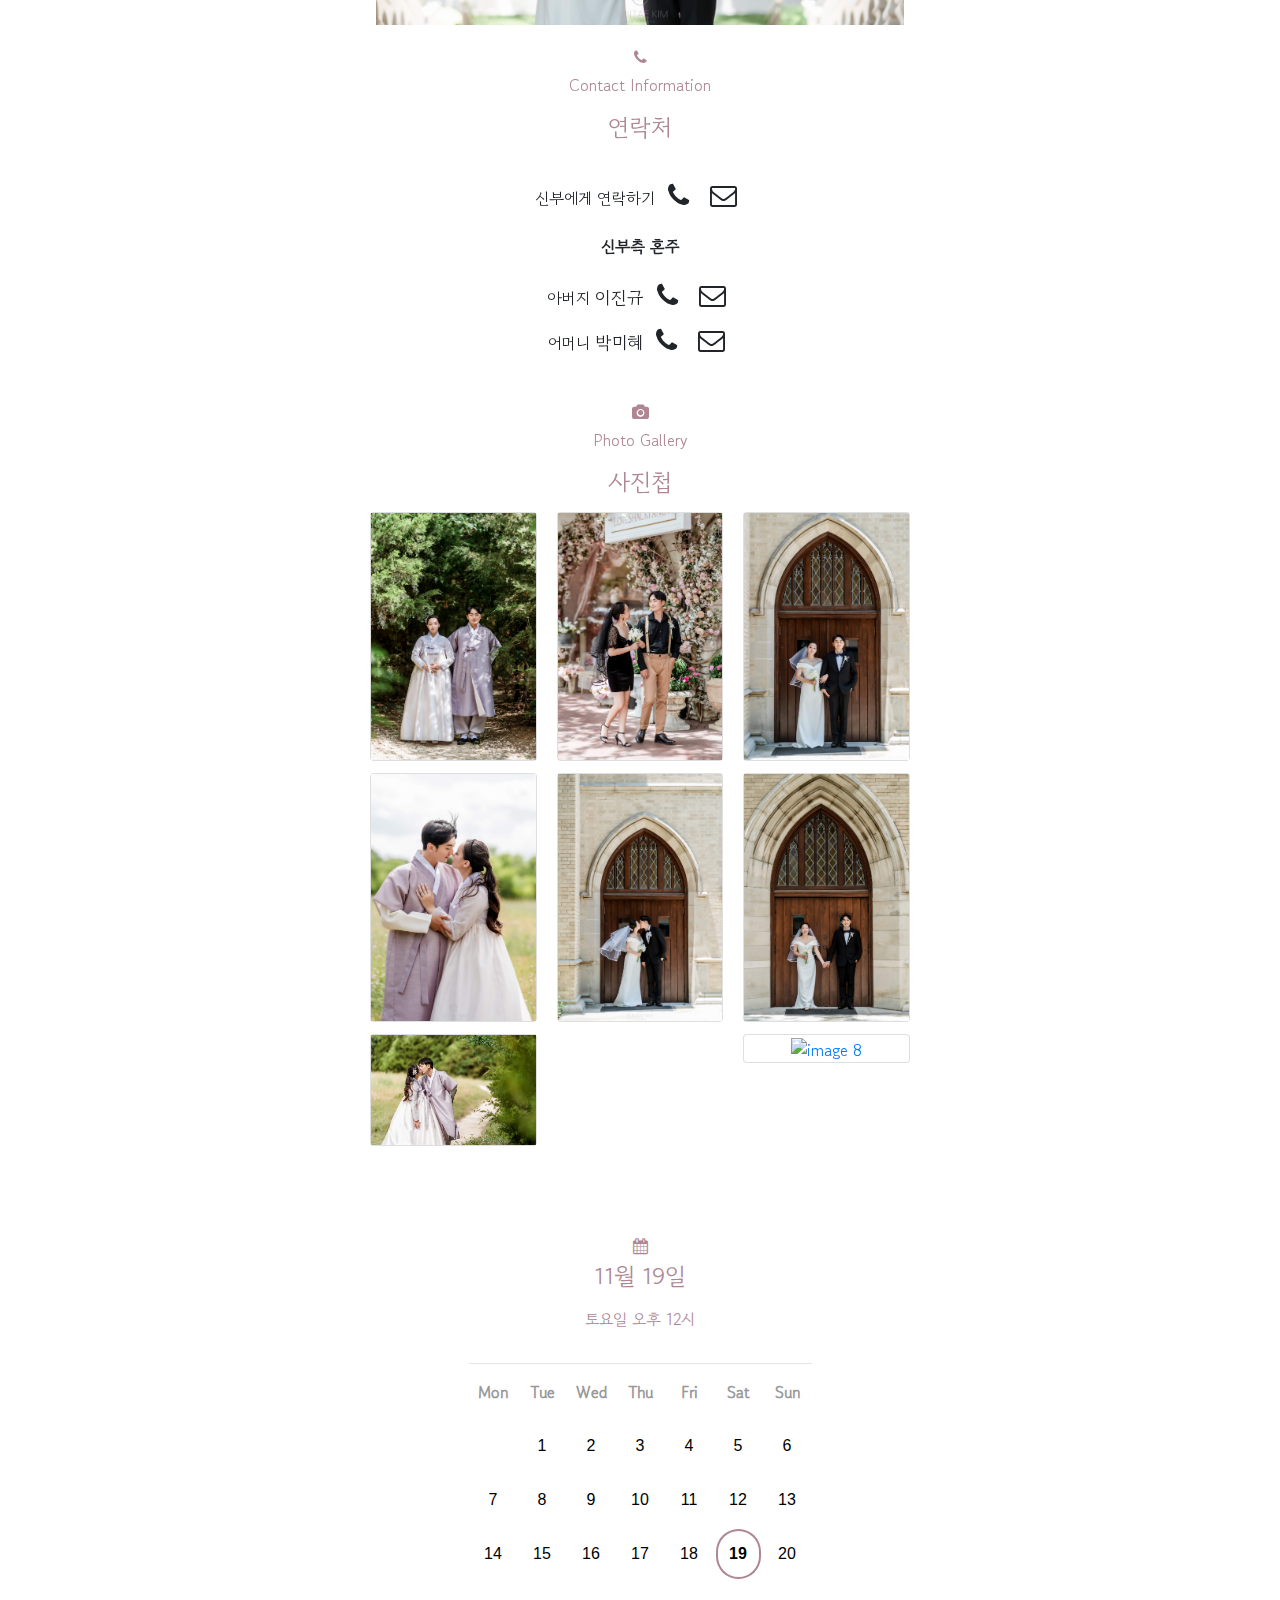
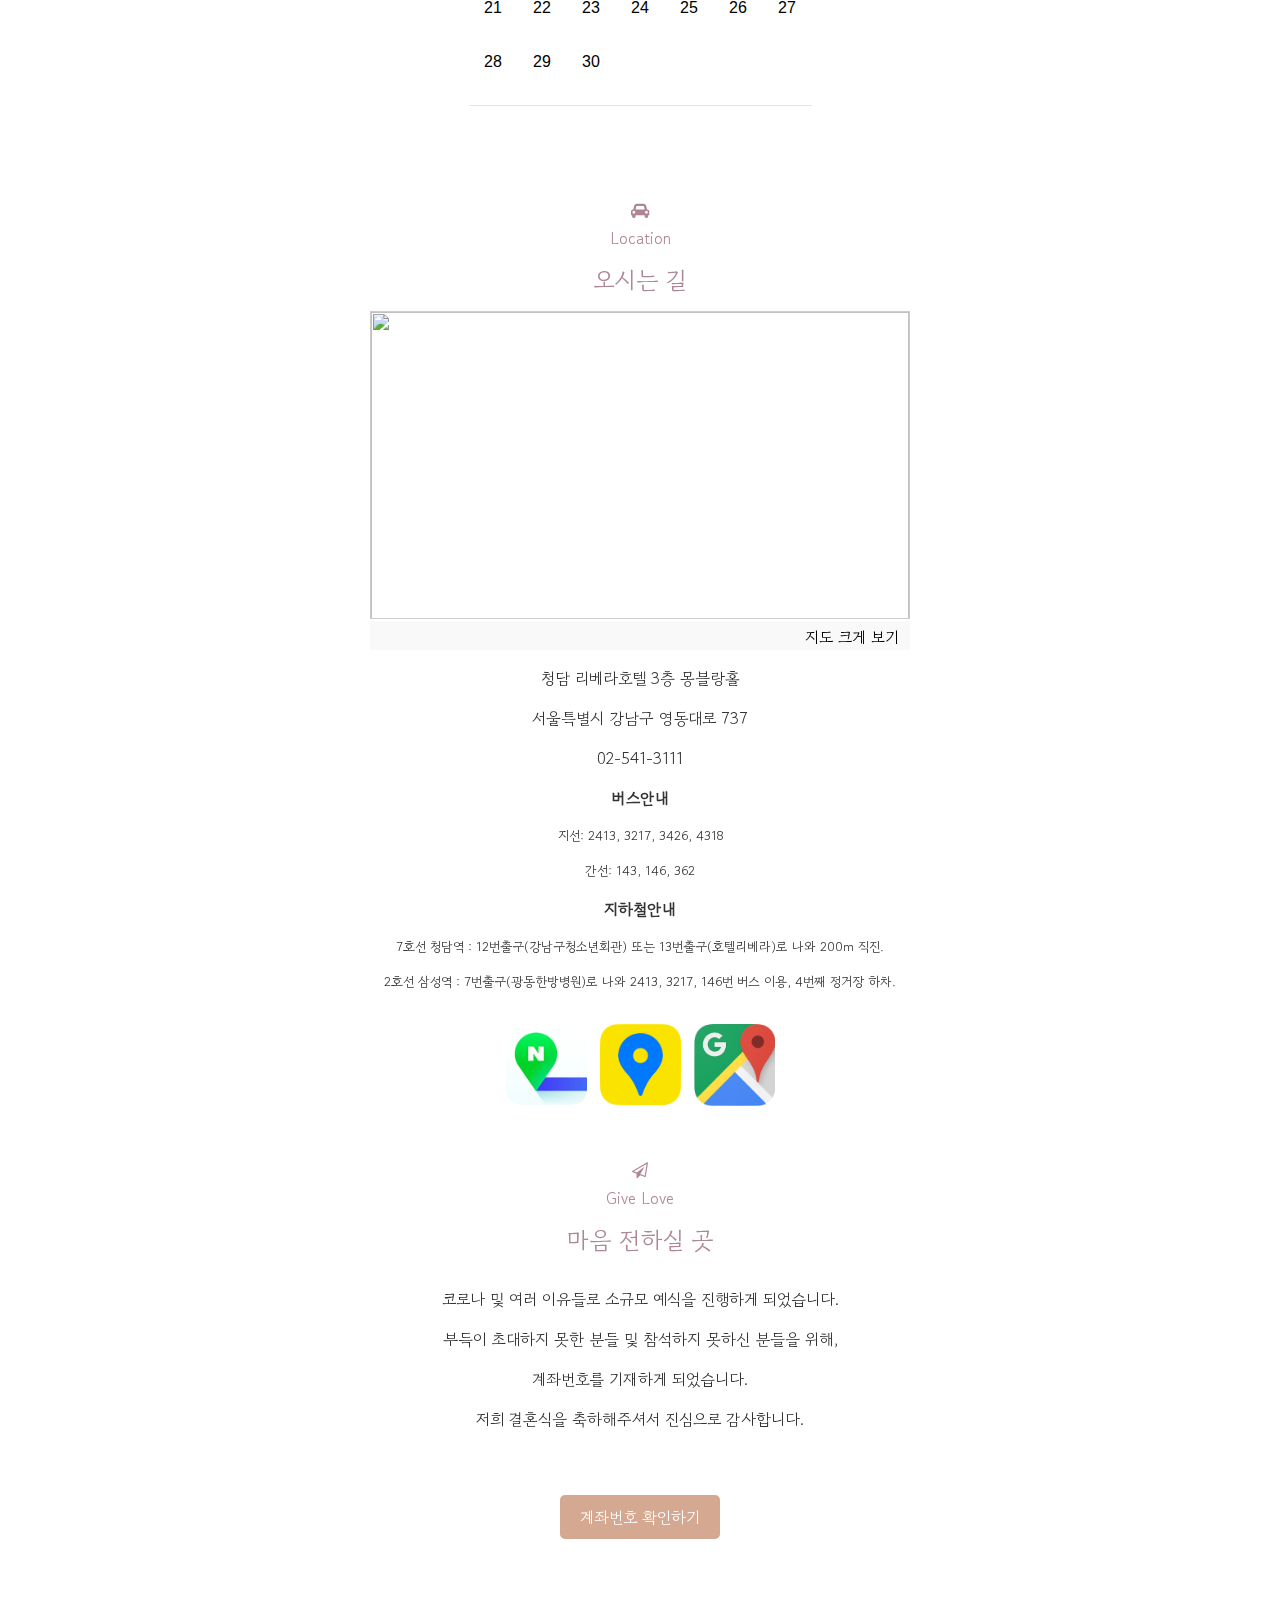
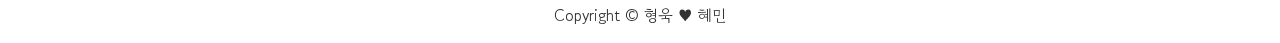
==== commit e2f78ed3: "update meta title and description" ====
--- a/index.html
+++ b/index.html
@@ -4,8 +4,8 @@
         <meta charset="utf-8" />
         <meta name="viewport" content="width=device-width, initial-scale=1, shrink-to-fit=no" />
         <meta name="og:description" content="김형욱 이혜민 결혼식에 초대합니다" />
-        <meta name="og:title" content="김형욱 ♥ 이혜민" />
-        <title>형욱&혜민 결혼식</title>
+        <meta name="og:title" content="형욱♥혜민 결혼식" />
+        <title>형욱♥혜민 결혼식</title>
         <link rel="stylesheet" href="https://cdn.jsdelivr.net/npm/bootstrap@4.3.1/dist/css/bootstrap.min.css" integrity="sha384-ggOyR0iXCbMQv3Xipma34MD+dH/1fQ784/j6cY/iJTQUOhcWr7x9JvoRxT2MZw1T" crossorigin="anonymous">
         <!-- Favicon-->
         <link rel="icon" type="image/x-icon" href="assets/410.jpg" />
@@ -90,7 +90,7 @@
                             <i class="fa fa-phone title py-2" aria-hidden="true"></i>
                             <p class="title">Contact Information</p>
                             <h4 class="title pb-4">연락처</h4>
-                            <p class="mb-0 py-2">신부에게 연락하기 <a href="tel:01097455879"><i class="fa fa-phone px-2" style="font-size:27px;color:#212529"></i></a> <a href="https://www.instagram.com/minimin_lee/"><i class="fa fa-instagram px-2" style="font-size:27px;color:#212529"></i></a></p>
+                            <p class="mb-0 py-2">신부에게 연락하기 <a href="tel:01097455879"><i class="fa fa-phone px-2" style="font-size:27px;color:#212529"></i></a> <a href="sms:01097455879"><i class="fa fa-envelope-o px-2" style="font-size:27px;color:#212529"></i></a></p>
                             <p class="mb-0 py-3 parent_title">신부측 혼주</p>
                             <p class="mb-0 py-2">아버지 <span class="parent">이진규</span> <a href="tel:01085105876"><i class="fa fa-phone px-2" style="font-size:27px;color:#212529"></i></a> <a href="sms:01085105876"><i class="fa fa-envelope-o px-2" style="font-size:27px;color:#212529"></i></a></p>
                             <p class="mb-0 py-2">어머니 <span class="parent">박미혜</span> <a href="tel:01059175879"><i class="fa fa-phone px-2" style="font-size:27px;color:#212529"></i></a> <a href="sms:01059175879"><i class="fa fa-envelope-o px-2" style="font-size:27px;color:#212529"></i></a></p>
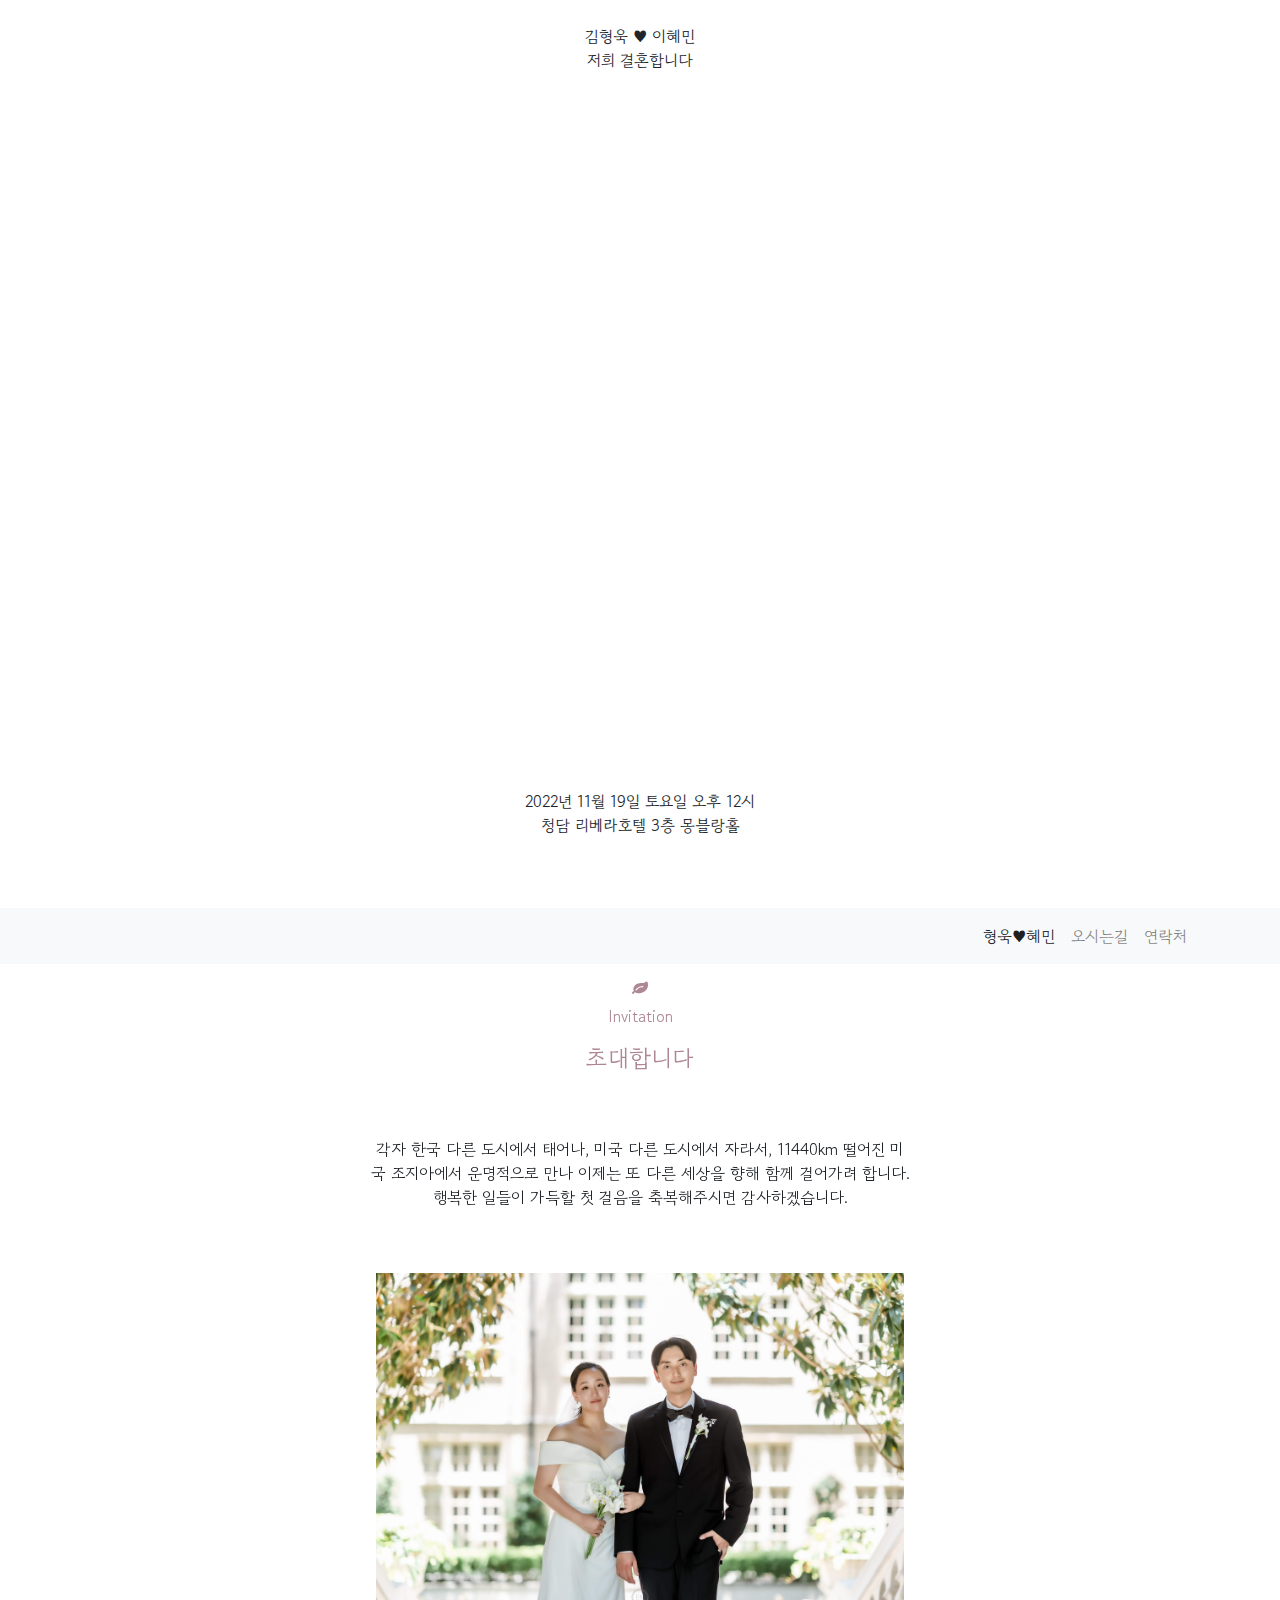
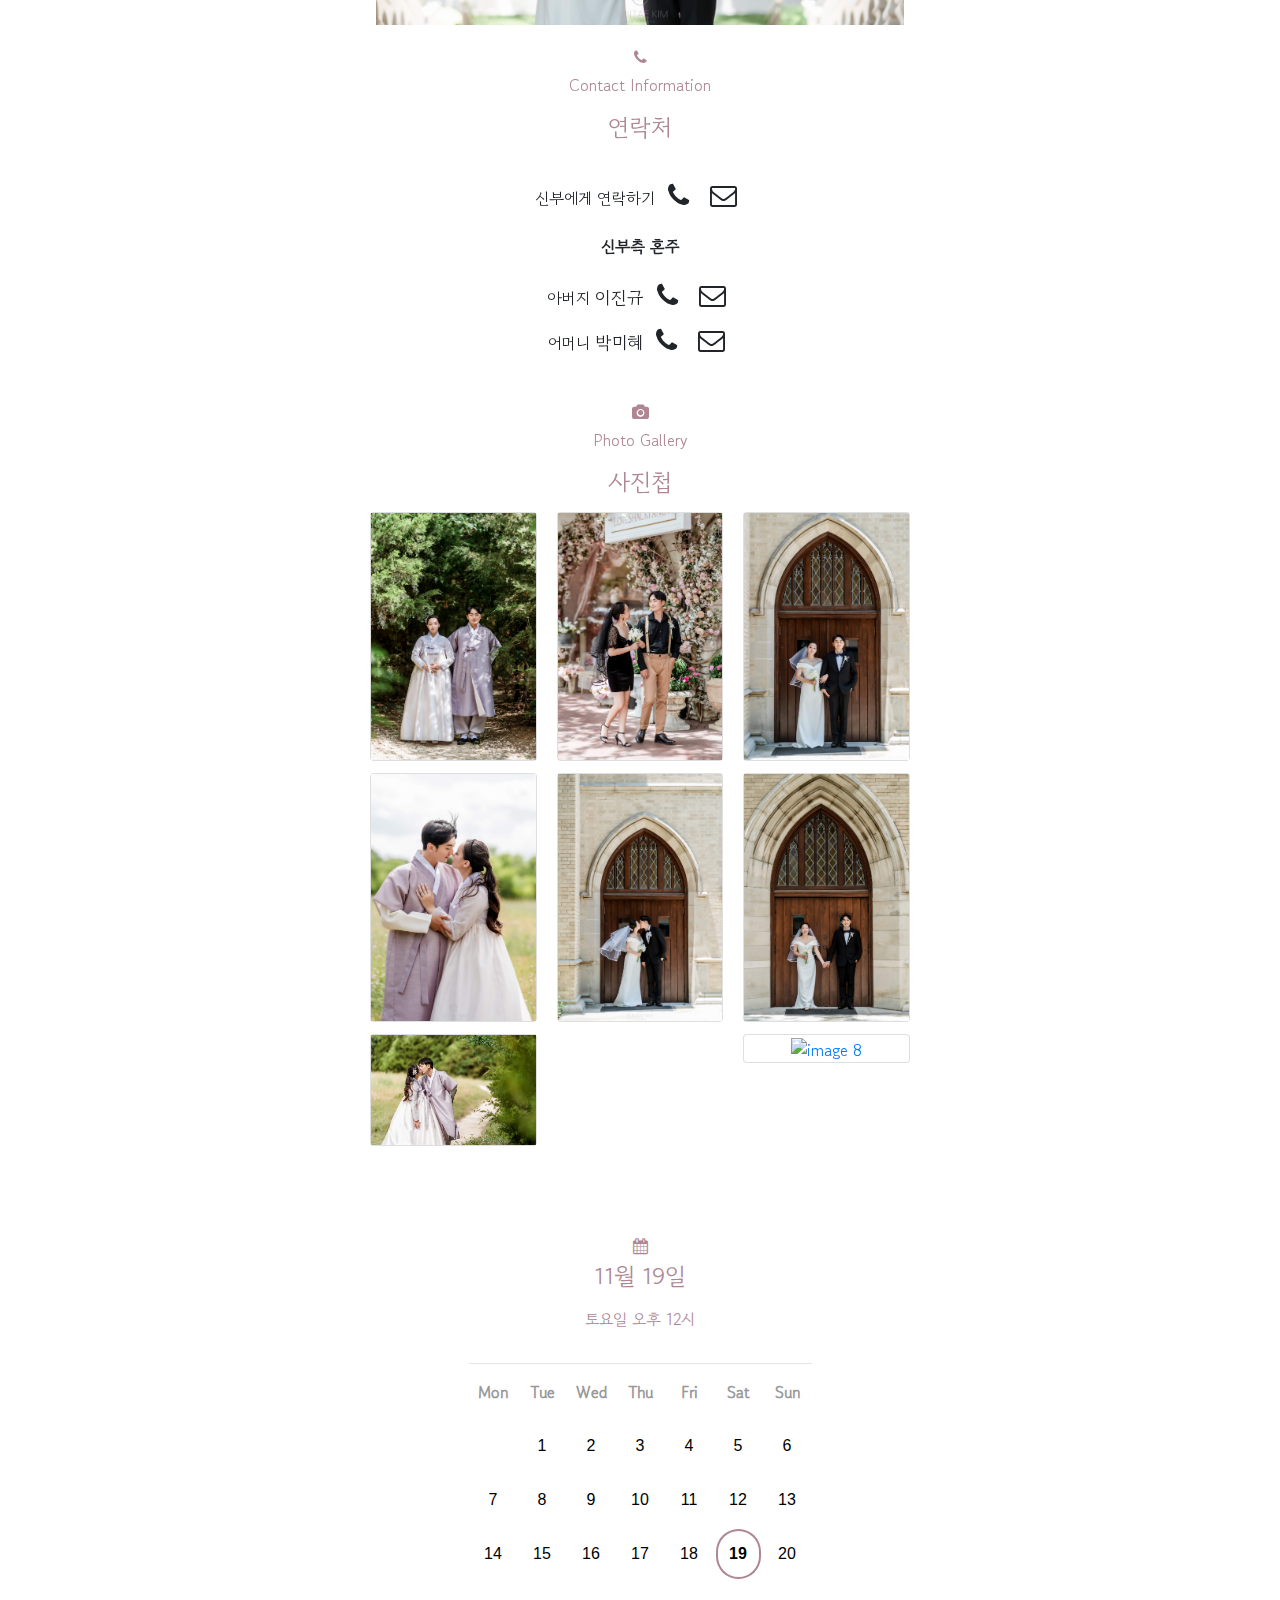
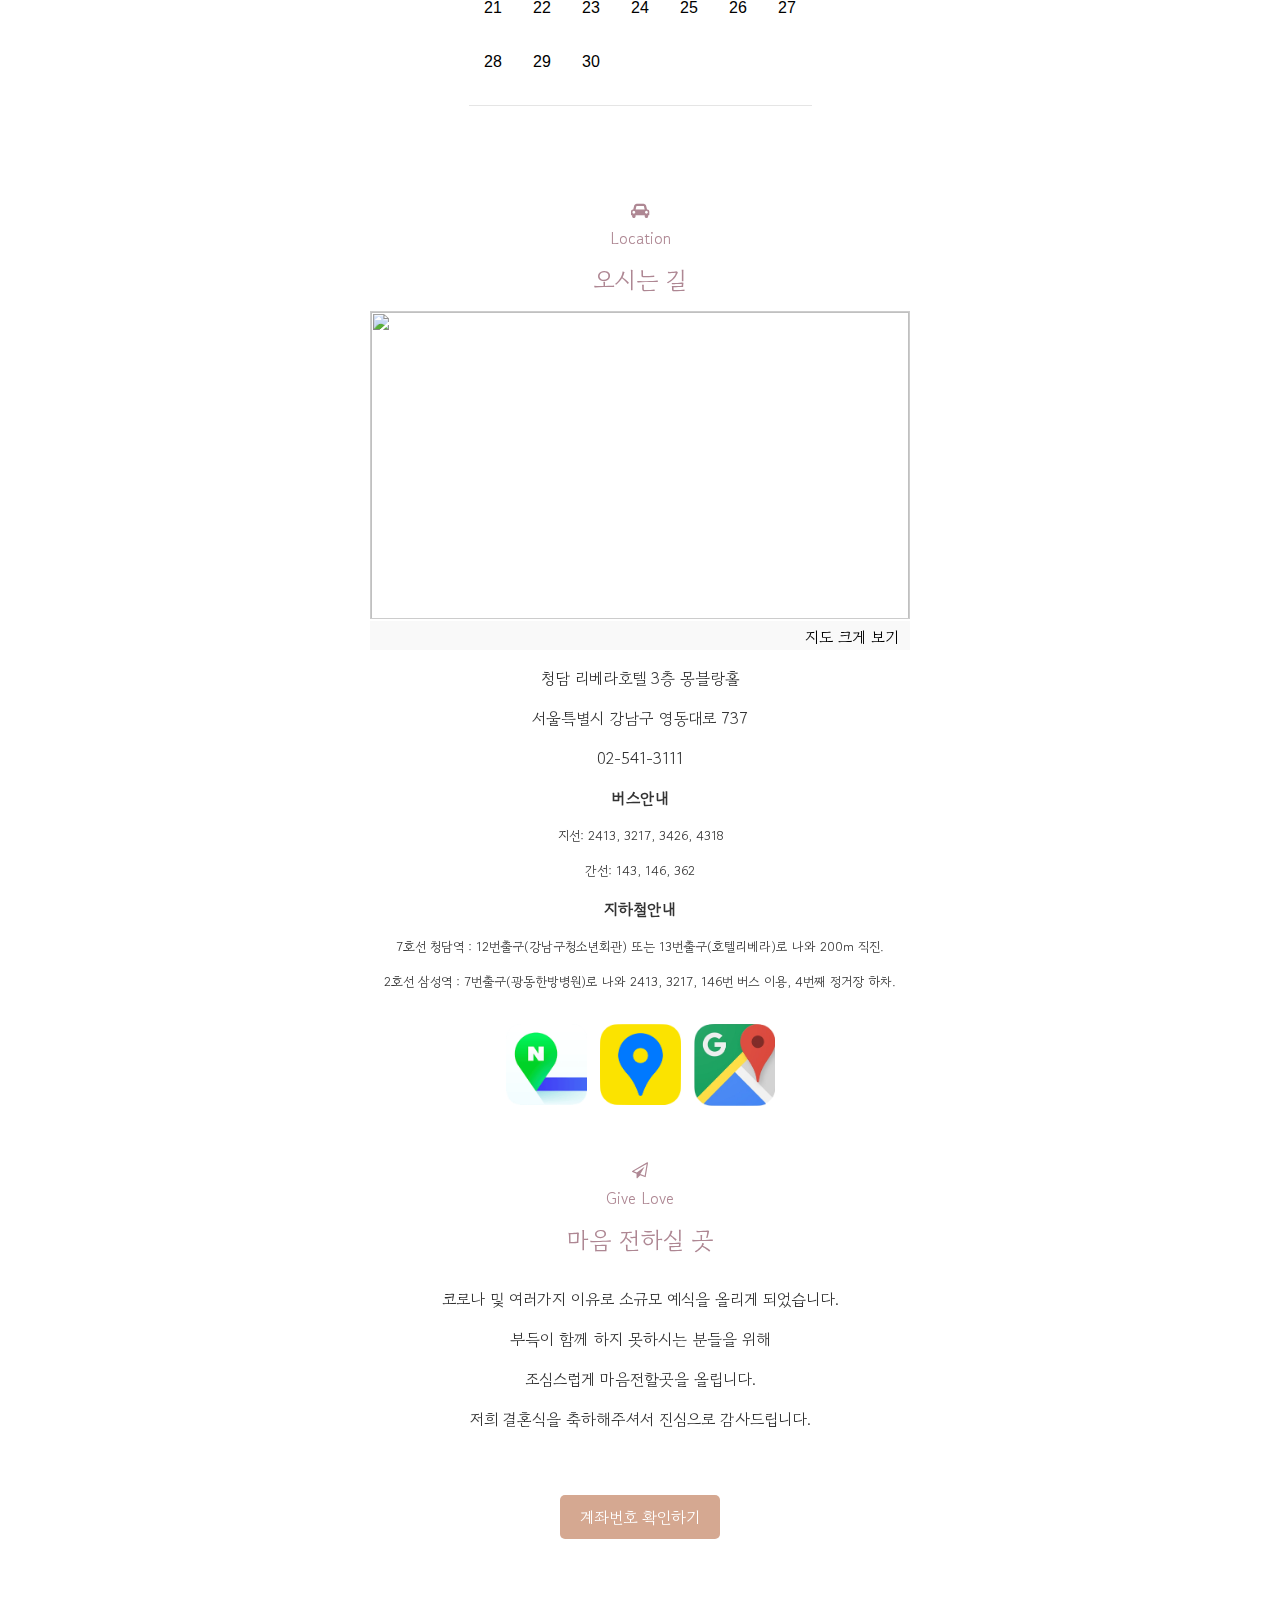
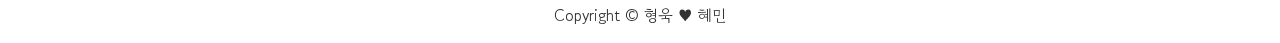
==== commit 1abdf0a4: "text update" ====
--- a/index.html
+++ b/index.html
@@ -17,6 +17,10 @@
         <link rel="stylesheet" href="https://cdnjs.cloudflare.com/ajax/libs/font-awesome/4.7.0/css/font-awesome.min.css">  
     </head>
     <body>
+        <!-- <audio controls class="bgmusic" data-size="60" autoplay allow="autoplay" loop id="bg_music">
+            <source src="assets/piano.mp3" type="audio/mp3">
+        </audio> -->
+
         <div class="contentArea">
             <div id="mainPage">
 
@@ -310,16 +314,16 @@
                                     <i class="fa fa-send-o title py-2" aria-hidden="true"></i>
                                     <p class="title">Give Love</p>
                                     <h4 class="title pb-4">마음 전하실 곳</h4>
-                                    <p>코로나 및 여러 이유들로 소규모 예식을 진행하게 되었습니다.</p>
-                                    <p>부득이 초대하지 못한 분들 및 참석하지 못하신 분들을 위해,</p>
-                                    <p>계좌번호를 기재하게 되었습니다.</p>
-                                    <p>저희 결혼식을 축하해주셔서 진심으로 감사합니다.</p>
+                                    <p>코로나 및 여러가지 이유로 소규모 예식을 올리게 되었습니다.</p>
+                                    <p>부득이 함께 하지 못하시는 분들을 위해</p>
+                                    <p>조심스럽게 마음전할곳을 올립니다.</p>
+                                    <p>저희 결혼식을 축하해주셔서 진심으로 감사드립니다.</p>
                                     <button class="sendButton my-5" id="btn_toggle">계좌번호 확인하기</button>
                                     <div class="accounts py-3" id="divToggle" style="display: none;">
                                         <p>신부측</p>
-                                        <p>농협 3020642167271 이혜민 <button onclick="copyFunction1()" class="copy">복사하기</button></p>
+                                        <p>농협 302 0642 1672 71 이혜민 <button onclick="copyFunction1()" class="copy">복사하기</button></p>
                                         <p>신부측 부모님</p>
-                                        <p>농협 3565917591703 이진규 (박미혜) <button onclick="copyFunction3()" class="copy">복사하기</button></p>
+                                        <p>농협 356 5917 5917 03 이진규 (박미혜) <button onclick="copyFunction3()" class="copy">복사하기</button></p>
                                     </div>
                                     <div class="footer">
                                         <p class="m-0 text-center py-3">Copyright &copy; 형욱 ♥ 혜민 </p>
